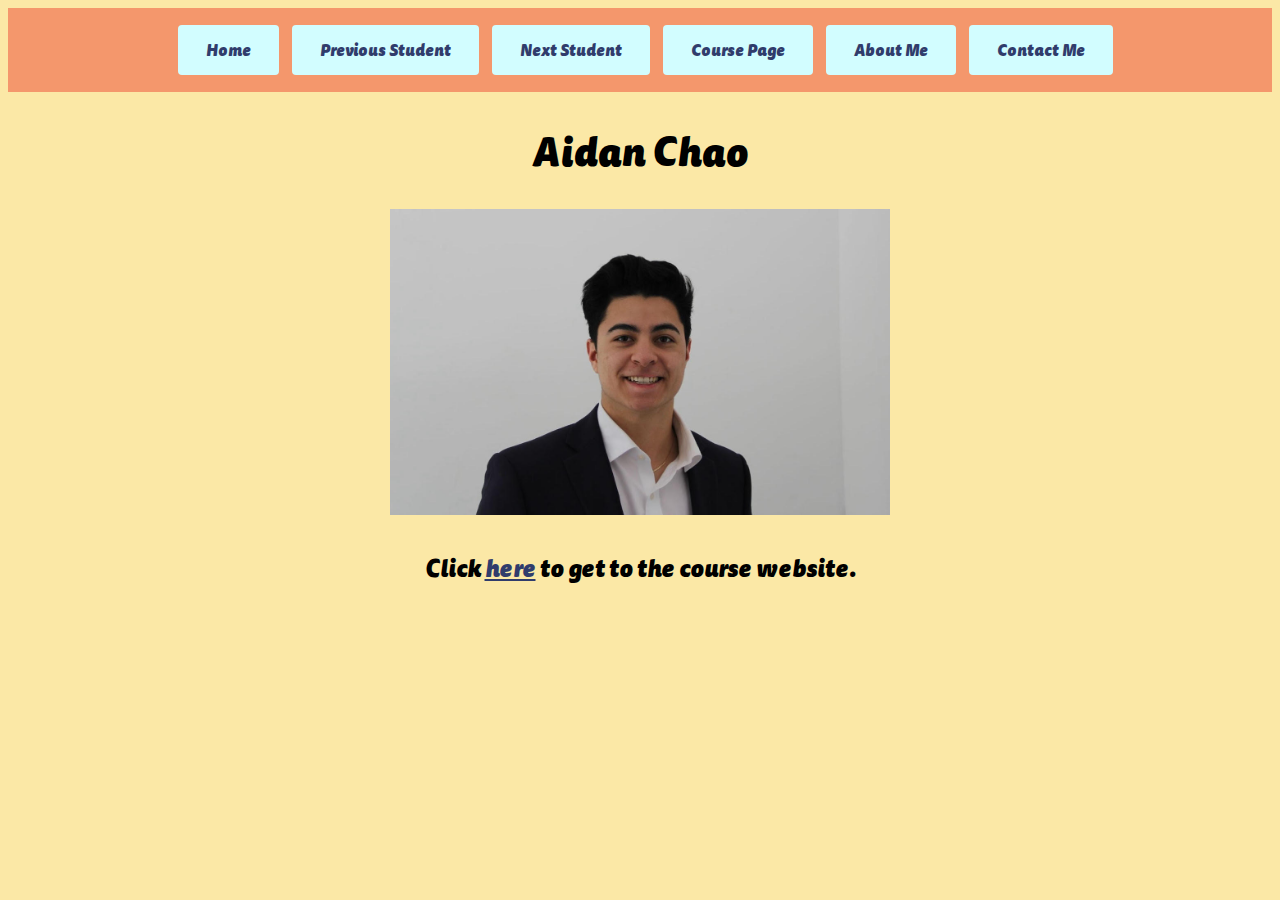
==== index.html @ a0830715 "Basic html for contact me form added" ====
<!DOCTYPE html>
<html lang="en">

<head>
    <link rel="stylesheet" href="styles.css">
    <meta charset="UTF-8">
    <title>
        Aidan Chao
    </title>
</head>

<body>
    <nav>
        <div class="topnav">
            <a href="index.html" class="button">Home</a>
            <a href="https://gizmo-udel.github.io/" class="button">Previous Student</a>
            <a href="https://desdaile.github.io/" class="button">Next Student</a>
            <a href="https://mattm401.github.io/" class="button">Course Page</a>
            <a href="aboutMe.html" class="button">About Me</a>
            <a href="contactMe.html" class="button">Contact Me</a>
        </div>
    </nav>
    <div id="Title">
        <h1>
            <!--
            Aidan Chao
            CISC474-010
            Personal Web Page 1
            achao@udel.edu
        -->
            Aidan Chao
        </h1>
    </div>
    <h2>
        <!--Image of myself-->
        <img src="/img/aidan.jpg" alt="A headshot of Aidan" width="500">
    </h2>
    <!--Link to the course website-->
    <p style="font-size:150%;">
        Click <a href="https://mattm401.github.io/">here</a> to get to the course website.
    </p>

</body>

</html>
---- styles.css ----
html {
    text-align: center;
    font-family: tisa;
}

body {
    background-color: #FBE8A6;
}

h1 {
    font-size: 250%;
}

ul {
    text-align: center;
    list-style: inside;
    font-size: 140%;
}

nav {
    background: #F4976C;
    padding: 17px;
}

a {
    color: #303C6C
}

input[type=text]{
    width: 100%;
    padding: 12px 20px;
    margin: 8px 0;
    display: inline-block;
    border: 1px solid #ccc;
    border-radius: 4px;
    box-sizing: border-box;
}

.button {
    background-color: #D2FDFF;
    border-radius: 4px;
    border: none;
    padding: 12px 28px;
    display: inline-block;
    text-decoration: none;
    margin-left: 10px;
}

.button:hover {
    background-color: #B4DFE5
}

#About-me-and-fun-facts {
    font-size: 175%;
}

#Web-development-interests {
    font-size: 175%;
}

#interest-lists {
    font-size: 140%;
}

#student-buttons {
    top: 10;
}

@font-face {
    font-family: tisa;
    src: url("fonts/TisaSansPro-Black.ttf") format("truetype");
}
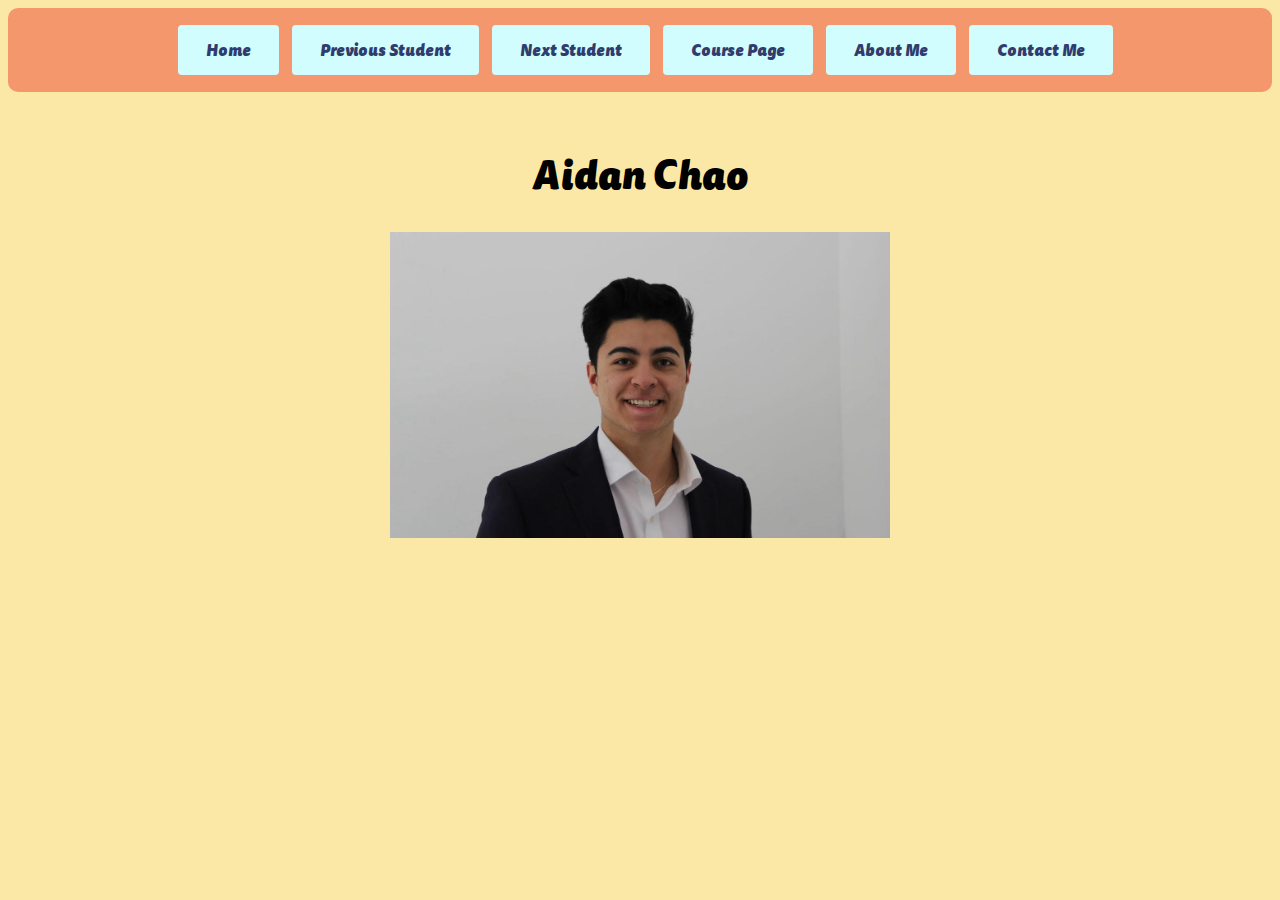
==== commit 07e55305: "Finished Contact Me page" ====
--- a/index.html
+++ b/index.html
@@ -35,10 +35,6 @@
         <!--Image of myself-->
         <img src="/img/aidan.jpg" alt="A headshot of Aidan" width="500">
     </h2>
-    <!--Link to the course website-->
-    <p style="font-size:150%;">
-        Click <a href="https://mattm401.github.io/">here</a> to get to the course website.
-    </p>
 
 </body>
 
--- a/styles.css
+++ b/styles.css
@@ -20,6 +20,8 @@
 nav {
     background: #F4976C;
     padding: 17px;
+    margin-bottom: 50px;
+    border-radius: 10px;
 }
 
 a {
@@ -27,7 +29,7 @@
 }
 
 input[type=text]{
-    width: 100%;
+    width: 50%;
     padding: 12px 20px;
     margin: 8px 0;
     display: inline-block;
@@ -35,6 +37,16 @@
     border-radius: 4px;
     box-sizing: border-box;
 }
+
+input[type=submit] {
+    width: 25%;
+    padding: 14px 20px;
+    margin: 8px 0;
+    border: none;
+    border-radius: 4px;
+    cursor: pointer;
+    font-family: tisa;
+  }  
 
 .button {
     background-color: #D2FDFF;
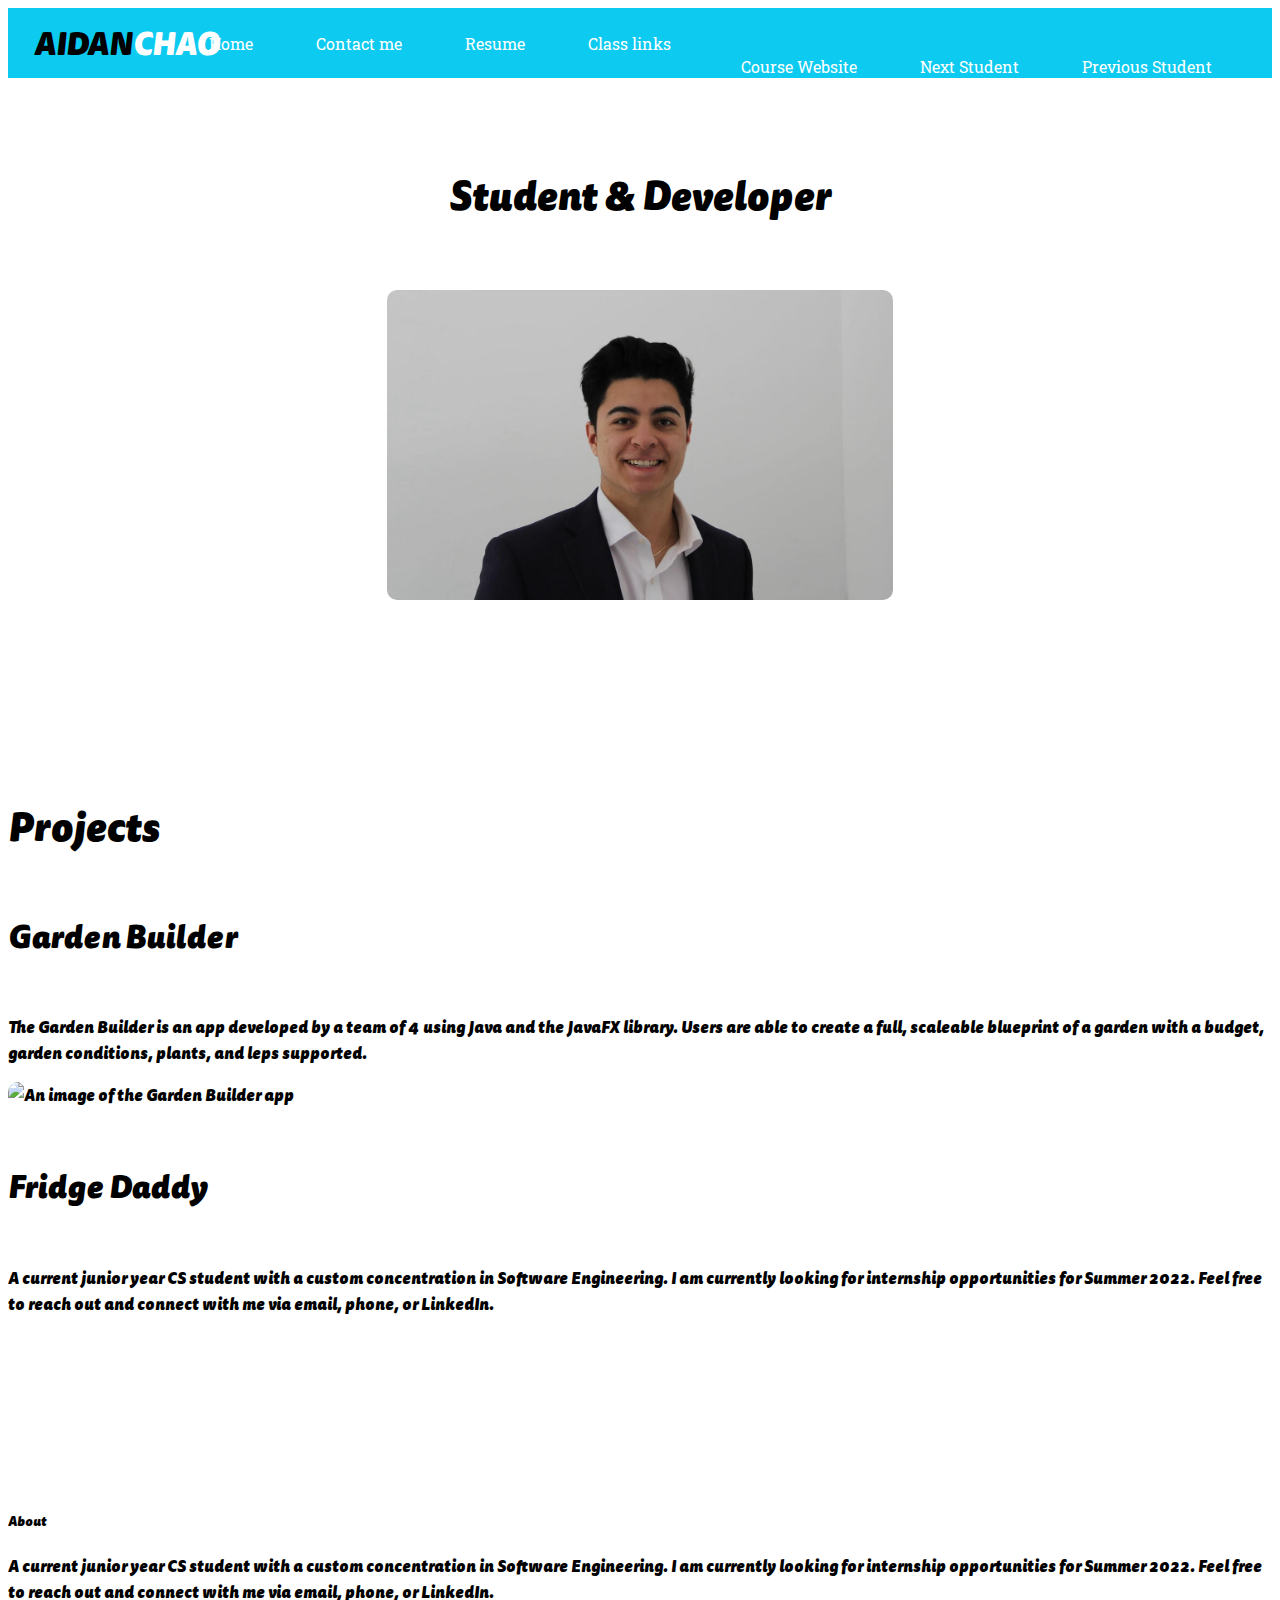
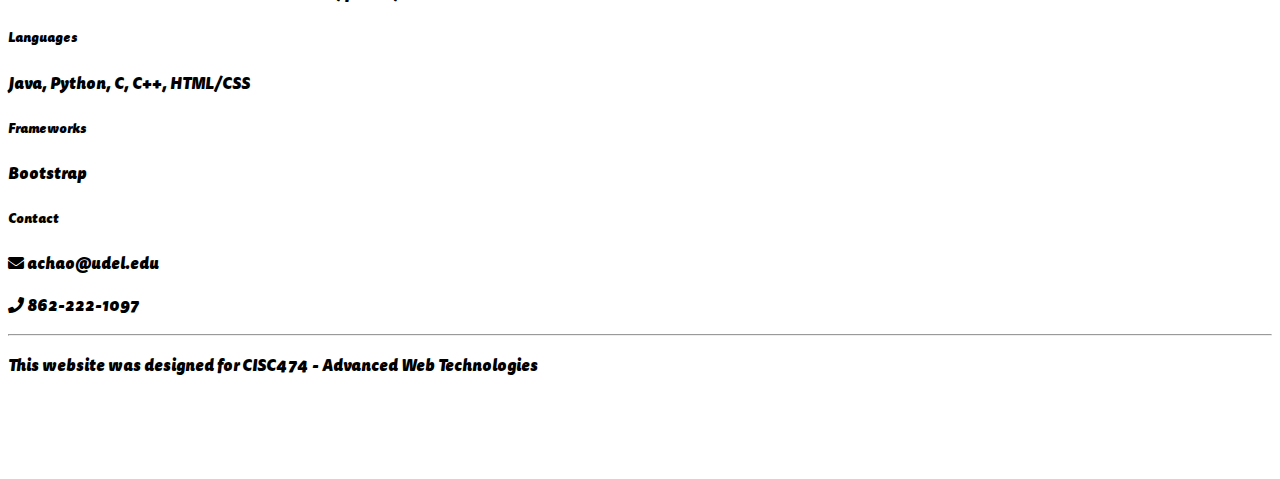
==== commit 4499110c: "Website progress" ====
--- a/index.html
+++ b/index.html
@@ -2,39 +2,144 @@
 <html lang="en">
 
 <head>
+    <link href="https://cdn.jsdelivr.net/npm/bootstrap@5.0.2/dist/css/bootstrap.min.css" rel="stylesheet"
+        integrity="sha384-EVSTQN3/azprG1Anm3QDgpJLIm9Nao0Yz1ztcQTwFspd3yD65VohhpuuCOmLASjC" crossorigin="anonymous">
     <link rel="stylesheet" href="styles.css">
+    <link rel="stylesheet" href="https://cdnjs.cloudflare.com/ajax/libs/font-awesome/5.15.1/css/all.min.css" />
     <meta charset="UTF-8">
     <title>
         Aidan Chao
     </title>
+    <header id="customheader">
+        <h1>AIDAN<span>CHAO</span></h1>
+        <nav>
+            <ul>
+                <li><a href="index.html">Home</a></li>
+                <li><a href="contactMe.html">Contact me</a></li>
+                <li><a href="aboutMe.html">Resume</a></li>
+                <li class="dropdown">
+                    <a class="dropdown-toggle" href="#" id="navbarDropdown" role="button" data-bs-toggle="dropdown"
+                        aria-expanded="false">Class links</a>
+                    <ul class="dropdown-menu" aria-labelledby="navbarDropdown">
+                        <li class="nav-item"><a class="nav-link" aria-current="page" href="#">Course Website</a></li>
+                        <li class="nav-item"><a class="nav-link" aria-current="page" href="#">Next Student</a></li>
+                        <li class="nav-item"><a class="nav-link" aria-current="page" href="#">Previous Student</a></li>
+                    </ul>
+                </li>
+            </ul>
+        </nav>
+    </header>
 </head>
 
 <body>
-    <nav>
-        <div class="topnav">
-            <a href="index.html" class="button">Home</a>
-            <a href="https://gizmo-udel.github.io/" class="button">Previous Student</a>
-            <a href="https://desdaile.github.io/" class="button">Next Student</a>
-            <a href="https://mattm401.github.io/" class="button">Course Page</a>
-            <a href="aboutMe.html" class="button">About Me</a>
-            <a href="contactMe.html" class="button">Contact Me</a>
+
+    <div class="bg-white">
+        <br> <br>
+    </div>
+
+    <div class="my-title text-center">
+        <div class="col">
+            <h2>Student & Developer</h2>
         </div>
-    </nav>
-    <div id="Title">
-        <h1>
-            <!--
-            Aidan Chao
-            CISC474-010
-            Personal Web Page 1
-            achao@udel.edu
-        -->
-            Aidan Chao
-        </h1>
     </div>
-    <h2>
-        <!--Image of myself-->
-        <img src="/img/aidan.jpg" alt="A headshot of Aidan" width="500">
-    </h2>
+
+    <div class="bg-white">
+        <br>
+    </div>
+
+    <div class="profile-pic-container">
+        <img src="/img/aidan.jpg" class="profile-pic" alt="A headshot of Aidan">
+    </div>
+
+    <div class="bg-white">
+        <br> <br> <br> <br> <br> <br>
+    </div>
+
+    <div>
+        <h2 class="text-center">Projects</h2>
+    </div>
+
+    <div class="bg-white text-black pt-5 pb-4">
+        <div class="container text-center text-md-left">
+            <div class="row text-center text-md-left">
+                <div class="col-md-3 col-lg-3 col-x1-3 mx-auto mt-3">
+                    <h5 class="text-uppercase mb-4 font-weight-bold text-info" id="project-header">Garden Builder</h5>
+                    <p>The Garden Builder is an app developed by a team of 4 using Java and the JavaFX library. Users are able to create a full, scaleable blueprint of a garden with a budget, garden conditions, plants, and leps supported.
+                    </p>   
+                    <div class="project-pic-container">
+                        <img src="/img/garden.png" class="project-pic" alt="An image of the Garden Builder app">
+                    </div>
+                </div>
+                <div class="col-md-3 col-lg-3 col-x1-3 mx-auto mt-3">
+                    <h5 class="text-uppercase mb-4 font-weight-bold text-info" id="project-header">Fridge Daddy</h5>
+                    <p>A current junior year CS student with a custom concentration in Software Engineering. I am
+                        currently looking for internship opportunities for Summer 2022. Feel free to reach out and
+                        connect with me via
+                        email, phone, or LinkedIn.</p>
+                </div>
+            </div>
+        </div>
+    </div>
+
+
+    <div class="bg-white text-dark pt-5 pb-4">
+        <br> <br> <br> <br> <br> <br>
+    </div>
+
+    <footer class="bg-dark text-white pt-5 pb-4">
+        <div class="container text-center text-md-left">
+            <div class="row text-center text-md-left">
+                <div class="col-md-3 col-lg-3 col-x1-3 mx-auto mt-3">
+                    <h5 class="text-uppercase mb-4 font-weight-bold text-info" id="footer-name">About</h5>
+                    <p>A current junior year CS student with a custom concentration in Software Engineering. I am
+                        currently looking for internship opportunities for Summer 2022. Feel free to reach out and
+                        connect with me via
+                        email, phone, or LinkedIn.</p>
+                </div>
+
+                <div class="col-md-2 col-lg-2 col-xl-2 mx-auto mt-3">
+                    <h5 class="text-uppercase mb-4 font-weight-bold text-info" id="footer-name">Languages</h5>
+                    <p>Java, Python, C, C++, HTML/CSS</p>
+                    <h5 class="text-uppercase mb-4 font-weight-bold text-info" id="footer-name">Frameworks</h5>
+                    <p>Bootstrap</p>
+                </div>
+
+                <div class="col-md-4 col-lg-3 col-xl-3 mx-auto mt-3">
+                    <h5 class="text-uppercase mb-4 font-weight-bold text-info" id="footer-name">Contact</h5>
+                    <p><i class="fas fa-envelope mr-3"></i> achao@udel.edu</p>
+                    <p><i class="fas fa-phone mr-3"></i> 862-222-1097</p>
+                </div>
+            </div>
+
+            <hr class="mb-4">
+            <div class="row align-items-center">
+                <div class="col-md-7 col-lg-8">
+                    <p>This website was designed for CISC474 - Advanced Web Technologies</p>
+                </div>
+                <div class="col-md-5 col-lg-4">
+                    <div class="text-center text-md-right">
+                        <ul class="list-unstyled list-inline">
+                            <li class="list-inline-item">
+                                <a href="https://www.linkedin.com/in/aidan-chao-68a70b1b5/" target="_blank"
+                                    class="btn-floating btn-sm text-white" style="font-size: 23px;"><i
+                                        class="fab fa-linkedin"></i></a>
+                            </li>
+                            <li class="list-inline-item">
+                                <a href="https://github.com/aidanchao" class="btn-floating btn-sm text-white"
+                                    target="_blank" style="font-size: 23px;"><i class="fab fa-github"></i></a>
+                            </li>
+                            <li class="list-inline-item">
+                                <a href="https://twitter.com/home" target="_blank"
+                                    class="btn-floating btn-sm text-white" style="font-size: 23px;"><i
+                                        class="fab fa-twitter"></i></a>
+                            </li>
+                        </ul>
+                    </div>
+                </div>
+            </div>
+        </div>
+
+    </footer>
 
 </body>
 
--- a/styles.css
+++ b/styles.css
@@ -1,32 +1,109 @@
+@import url('https://fonts.googleapis.com/css2?family=Titillium+Web:wght@700&display=swap');
+@import url('https://fonts.googleapis.com/css2?family=Roboto+Slab:wght@500&display=swap');
+
+
 html {
-    text-align: center;
     font-family: tisa;
 }
 
-body {
-    background-color: #FBE8A6;
+#customheader {
+    width: 100%;
+    height: 70px;
+    background-color: #0dcaf0;
+}
+
+#footer-name {
+    font-family: tisa;
+}
+
+#project-header {
+    font-family: tisa;
+    font-size: 200%;
+}
+
+.fname {
+    text-align:center;
+}
+
+.profile-pic-container {
+    display: flex;
+    justify-content: center;
+    align-items: center; 
+    width: 100%;
+}
+
+.project-pic-container {
+    display: flex;
+    justify-content: center;
+    align-items: center; 
+    width: 100%;
+}
+
+.my-title {
+    flex: 1;
+    display: flex;
+    justify-content: center;
+    align-items: center;
+    width: 100%;
+}
+
+.profile-pic {
+    border-radius: 10px;
+    width: 40%;
+    margin: 5px;
+}
+
+.project-pic {
+    border-radius: 10px;
+    width: 200%;
 }
 
 h1 {
+    position: absolute;
+    float: left;
+    margin-left: 2%;
+    margin-top: 10px;
+    font-family: tisa;
+}
+
+h2 {
+    font-family: tisa;
     font-size: 250%;
 }
 
-ul {
-    text-align: center;
-    list-style: inside;
-    font-size: 140%;
+li {
+    display: inline-block;;
+    padding: 15px 30px;
 }
 
-nav {
-    background: #F4976C;
-    padding: 17px;
-    margin-bottom: 50px;
-    border-radius: 10px;
+ul {
+    width: auto;
+    float: right;
+    margin-top: 8px;
 }
 
 a {
-    color: #303C6C
+    text-align: center;
+    text-decoration: none;
+    color: white;
+    font-family: "Roboto Slab", serif;
 }
+
+a:hover {
+    color: #000000;
+    transition: 0.5s;
+}
+
+span {
+    color: #ffffff;
+}
+
+
+/* ul li:hover > ul {
+    display: block;
+    list-style: none;
+} */
+    
 
 input[type=text]{
     width: 50%;
@@ -81,4 +158,5 @@
 @font-face {
     font-family: tisa;
     src: url("fonts/TisaSansPro-Black.ttf") format("truetype");
-}+}
+  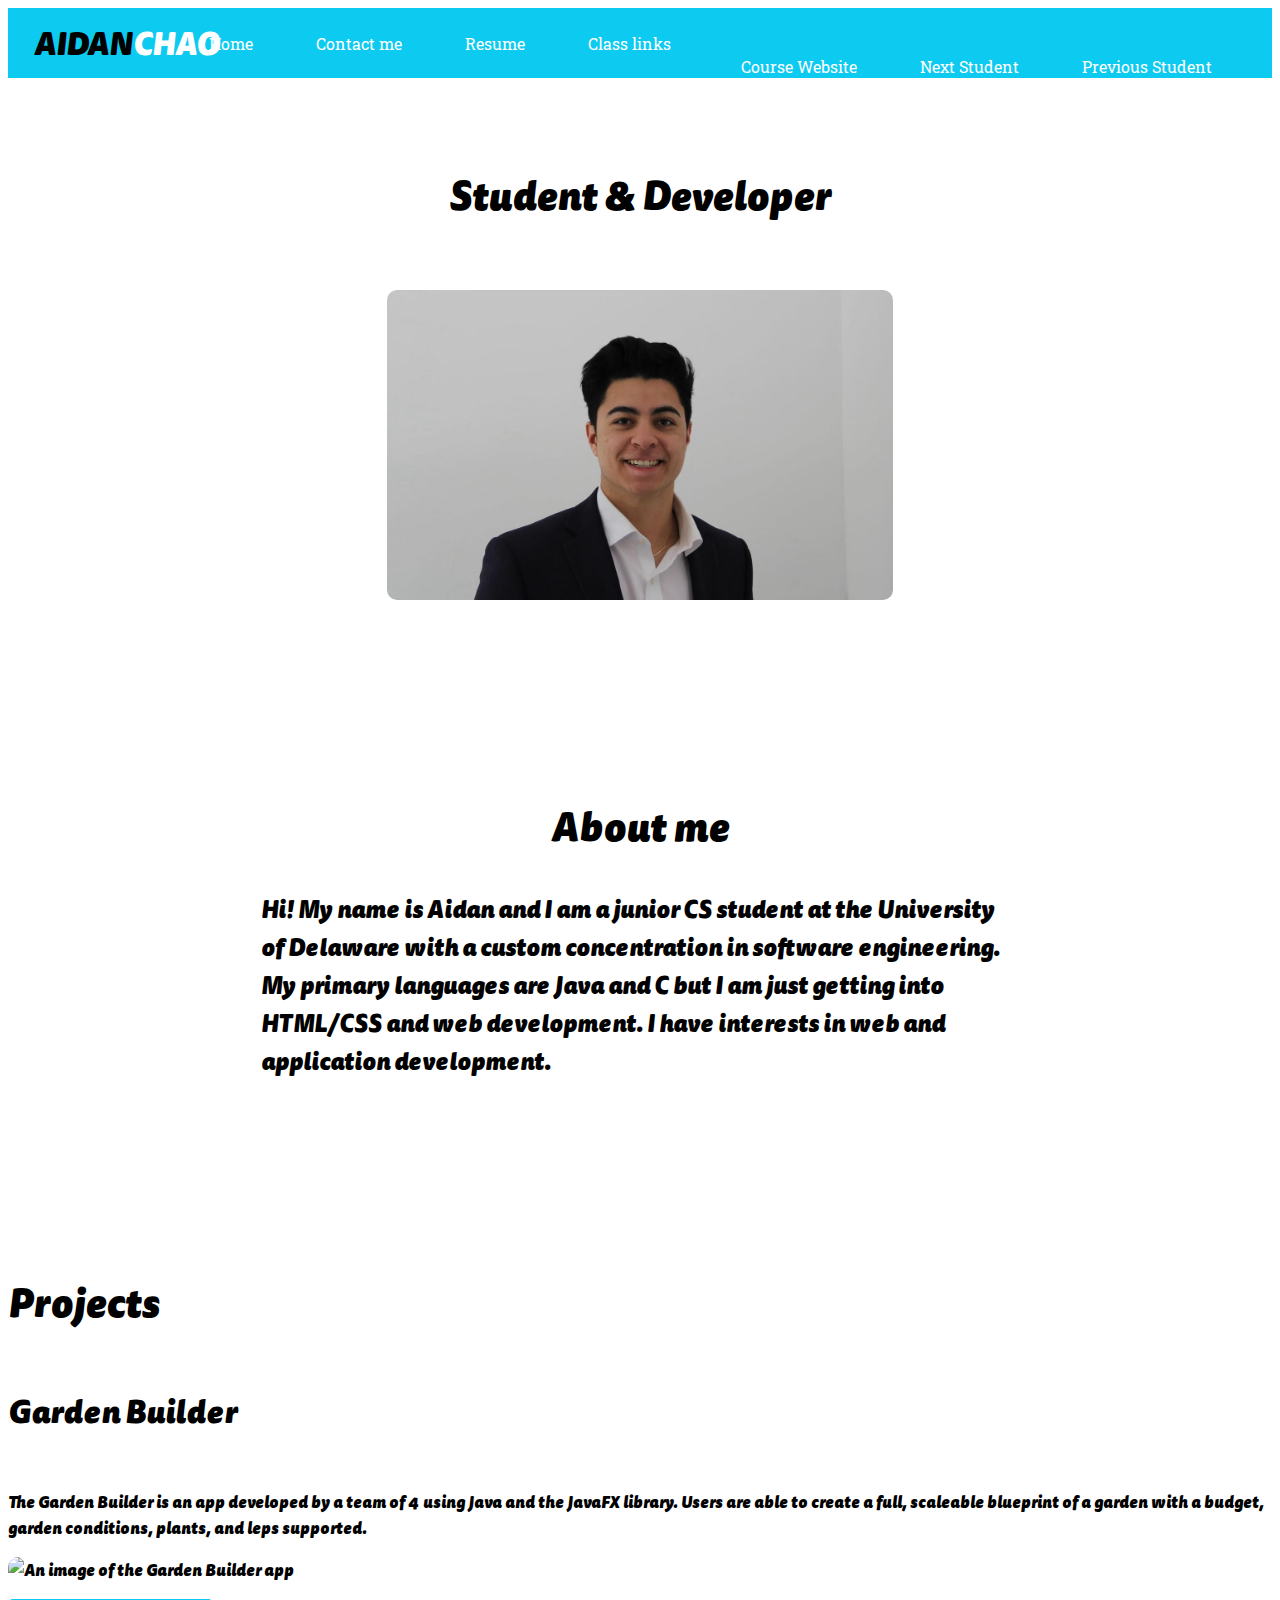
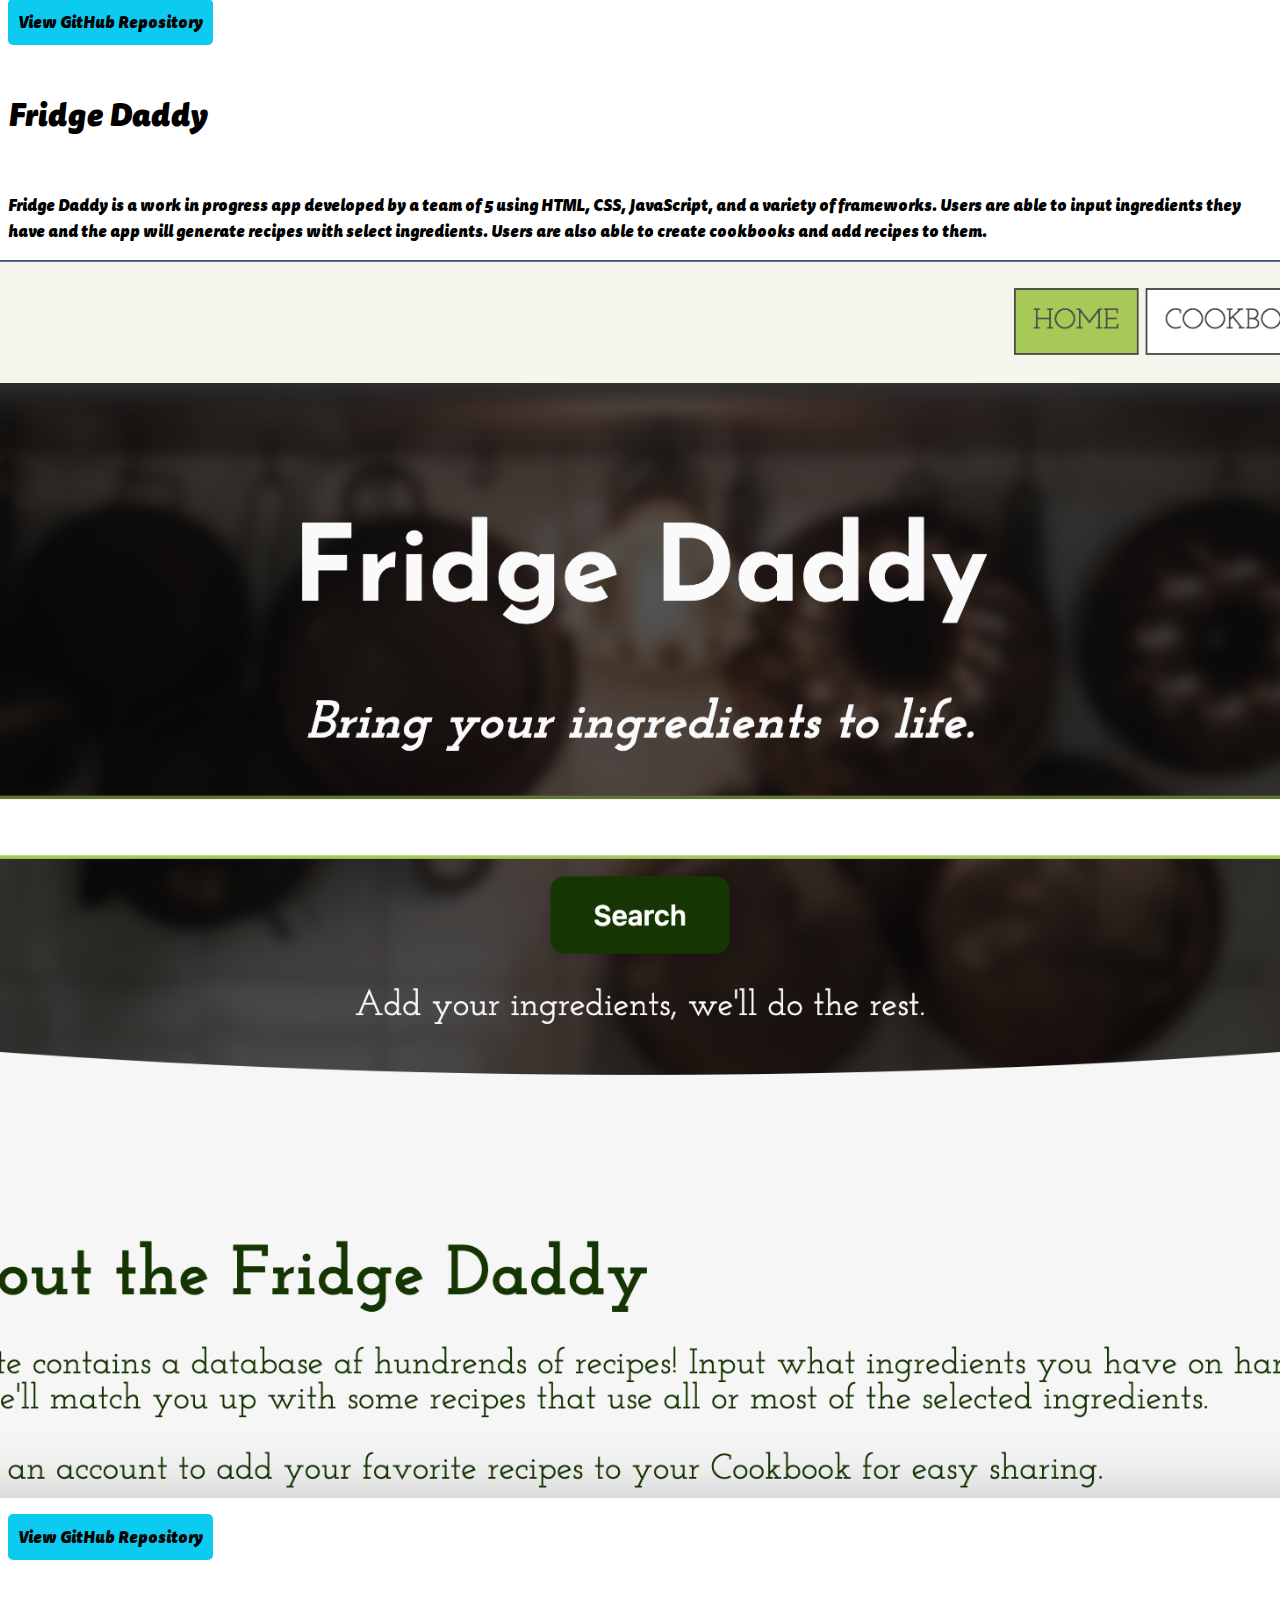
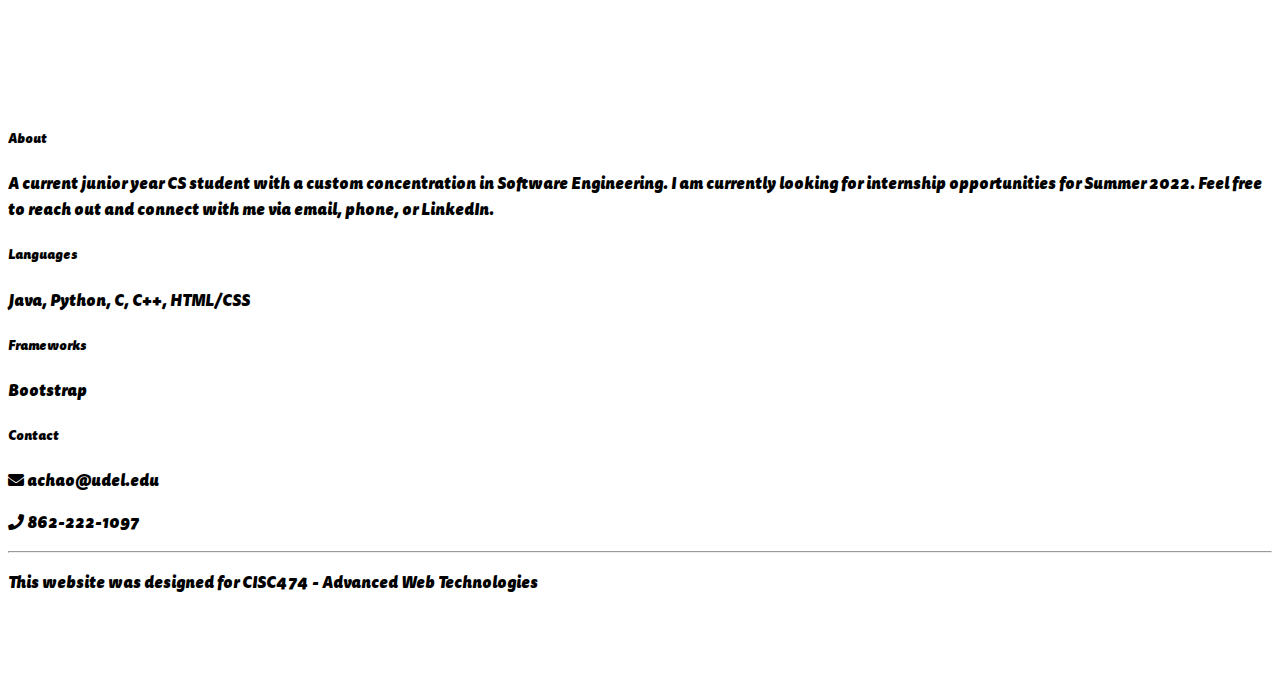
==== commit 1f049ab3: "progress" ====
--- a/index.html
+++ b/index.html
@@ -16,7 +16,7 @@
             <ul>
                 <li><a href="index.html">Home</a></li>
                 <li><a href="contactMe.html">Contact me</a></li>
-                <li><a href="aboutMe.html">Resume</a></li>
+                <li><a href="/files/Aidan Chao Resume.pdf">Resume</a></li>
                 <li class="dropdown">
                     <a class="dropdown-toggle" href="#" id="navbarDropdown" role="button" data-bs-toggle="dropdown"
                         aria-expanded="false">Class links</a>
@@ -55,6 +55,20 @@
         <br> <br> <br> <br> <br> <br>
     </div>
 
+    <div class="my-title text-center">
+        <div class="col">
+            <h2>About me</h2>
+        </div>
+    </div>
+
+    <div class="row text-center ml-50 pt-3">
+        <p class="aboutme-text">Hi! My name is Aidan and I am a junior CS student at the University of Delaware with a custom concentration in software engineering. My primary languages are Java and C but I am just getting into HTML/CSS and web development. I have interests in web and application development.</p>
+    </div>
+
+    <div class="bg-white">
+        <br> <br> <br> <br> <br> <br>
+    </div>
+
     <div>
         <h2 class="text-center">Projects</h2>
     </div>
@@ -69,13 +83,17 @@
                     <div class="project-pic-container">
                         <img src="/img/garden.png" class="project-pic" alt="An image of the Garden Builder app">
                     </div>
+                    <br>
+                    <a class="view-code-button" href="https://github.com/CISC275-S2021/project-team-10-2" target="_blank" role="button">View GitHub Repository</a>
                 </div>
                 <div class="col-md-3 col-lg-3 col-x1-3 mx-auto mt-3">
                     <h5 class="text-uppercase mb-4 font-weight-bold text-info" id="project-header">Fridge Daddy</h5>
-                    <p>A current junior year CS student with a custom concentration in Software Engineering. I am
-                        currently looking for internship opportunities for Summer 2022. Feel free to reach out and
-                        connect with me via
-                        email, phone, or LinkedIn.</p>
+                    <p>Fridge Daddy is a work in progress app developed by a team of 5 using HTML, CSS, JavaScript, and a variety of frameworks. Users are able to input ingredients they have and the app will generate recipes with select ingredients. Users are also able to create cookbooks and add recipes to them.</p>
+                    <div class="project-pic-container">
+                        <img src="/img/fridgedaddy.png" class="project-pic" alt="An image of the Fridge Daddy app">
+                    </div>
+                    <br>
+                    <a class="view-code-button" href="https://github.com/MrPinkPigg/CISC474-FridgeDaddy" target="_blank" role="button">View GitHub Repository</a>
                 </div>
             </div>
         </div>
--- a/styles.css
+++ b/styles.css
@@ -21,6 +21,11 @@
     font-size: 200%;
 }
 
+#contactMe-form {
+    text-align: center;
+    align-items: center;
+}
+
 .fname {
     text-align:center;
 }
@@ -30,6 +35,7 @@
     justify-content: center;
     align-items: center; 
     width: 100%;
+    max-width: 100%;
 }
 
 .project-pic-container {
@@ -56,6 +62,8 @@
 .project-pic {
     border-radius: 10px;
     width: 200%;
+    max-width: 200%;
+    height: auto;
 }
 
 h1 {
@@ -89,6 +97,19 @@
     font-family: "Roboto Slab", serif;
 }
 
+.view-code-button {
+    background-color: #0dcaf0;
+    padding: 10px;
+    color: black;
+    border-radius: 5px;
+    font-family: tisa;
+}
+
+.view-code-button:hover {
+    background-color: #20adc9;
+    transition: 0.5s;
+}
+
 a:hover {
     color: #000000;
     transition: 0.5s;
@@ -96,6 +117,12 @@
 
 span {
     color: #ffffff;
+}
+
+.aboutme-text {
+    font-size: 150%;
+    margin: 0 auto;
+    width: 60%;
 }
 
 
@@ -126,7 +153,7 @@
   }  
 
 .button {
-    background-color: #D2FDFF;
+    background-color: #0dcaf0;
     border-radius: 4px;
     border: none;
     padding: 12px 28px;
@@ -136,7 +163,12 @@
 }
 
 .button:hover {
-    background-color: #B4DFE5
+    background-color: #20adc9;
+}
+
+.form-title {
+    font-family: tisa;
+    font-size: 120;
 }
 
 #About-me-and-fun-facts {
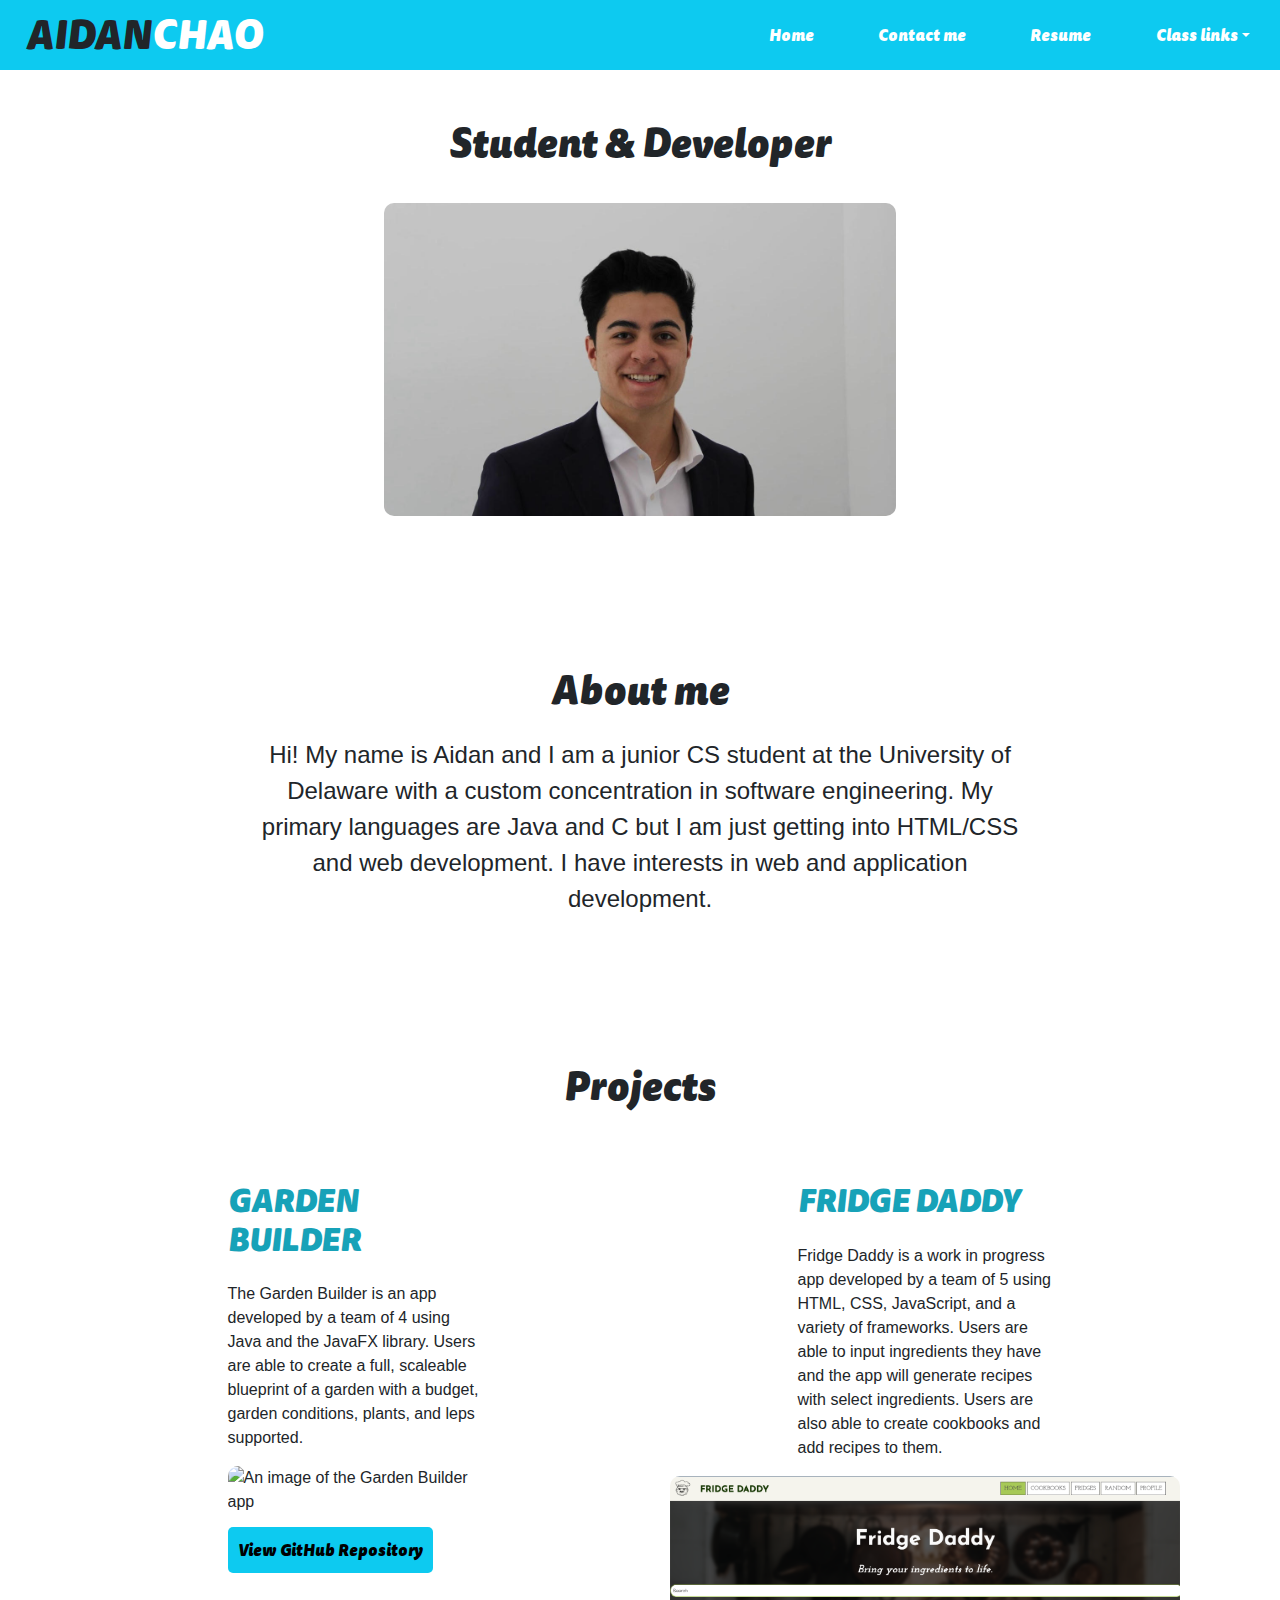
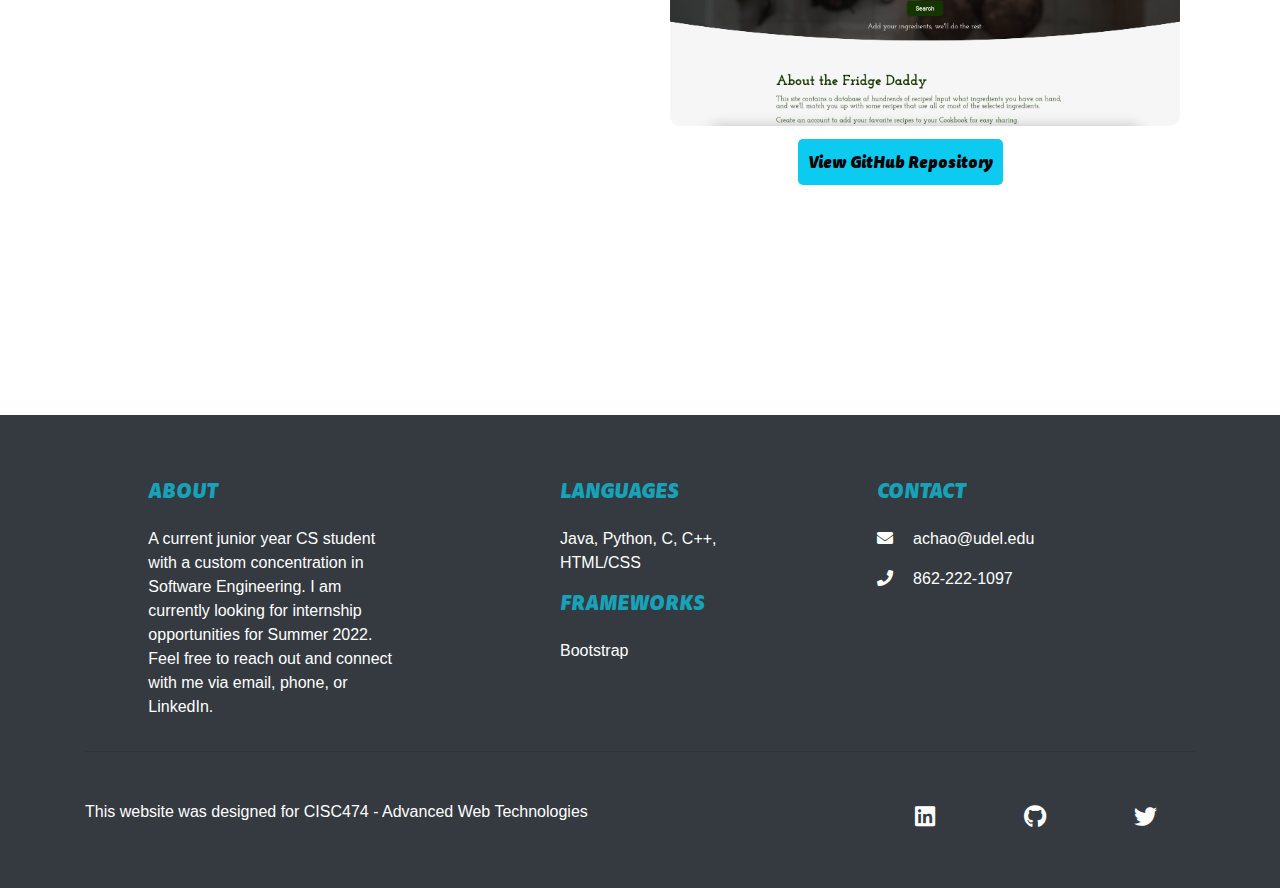
==== commit cc7ffbcf: "added google analytics" ====
--- a/index.html
+++ b/index.html
@@ -2,6 +2,26 @@
 <html lang="en">
 
 <head>
+    <!-- Global site tag (gtag.js) - Google Analytics -->
+    <script async src="https://www.googletagmanager.com/gtag/js?id=G-K8JN49MSPP"></script>
+    <script>
+        window.dataLayer = window.dataLayer || [];
+        function gtag() { dataLayer.push(arguments); }
+        gtag('js', new Date());
+
+        gtag('config', 'G-K8JN49MSPP');
+    </script>
+    <script src="https://code.jquery.com/jquery-3.3.1.slim.min.js"
+        integrity="sha384-q8i/X+965DzO0rT7abK41JStQIAqVgRVzpbzo5smXKp4YfRvH+8abtTE1Pi6jizo"
+        crossorigin="anonymous"></script>
+    <script src="https://cdnjs.cloudflare.com/ajax/libs/popper.js/1.14.7/umd/popper.min.js"
+        integrity="sha384-UO2eT0CpHqdSJQ6hJty5KVphtPhzWj9WO1clHTMGa3JDZwrnQq4sF86dIHNDz0W1"
+        crossorigin="anonymous"></script>
+    <link rel="stylesheet" href="https://stackpath.bootstrapcdn.com/bootstrap/4.3.1/css/bootstrap.min.css"
+        integrity="sha384-ggOyR0iXCbMQv3Xipma34MD+dH/1fQ784/j6cY/iJTQUOhcWr7x9JvoRxT2MZw1T" crossorigin="anonymous">
+    <script src="https://stackpath.bootstrapcdn.com/bootstrap/4.3.1/js/bootstrap.min.js"
+        integrity="sha384-JjSmVgyd0p3pXB1rRibZUAYoIIy6OrQ6VrjIEaFf/nJGzIxFDsf4x0xIM+B07jRM"
+        crossorigin="anonymous"></script>
     <link href="https://cdn.jsdelivr.net/npm/bootstrap@5.0.2/dist/css/bootstrap.min.css" rel="stylesheet"
         integrity="sha384-EVSTQN3/azprG1Anm3QDgpJLIm9Nao0Yz1ztcQTwFspd3yD65VohhpuuCOmLASjC" crossorigin="anonymous">
     <link rel="stylesheet" href="styles.css">
@@ -14,12 +34,12 @@
         <h1>AIDAN<span>CHAO</span></h1>
         <nav>
             <ul>
-                <li><a href="index.html">Home</a></li>
-                <li><a href="contactMe.html">Contact me</a></li>
-                <li><a href="/files/Aidan Chao Resume.pdf">Resume</a></li>
+                <li><a href="index.html" class="navbar-button">Home</a></li>
+                <li><a href="contactMe.html" class="navbar-button">Contact me</a></li>
+                <li><a href="/files/Aidan Chao Resume.pdf" class="navbar-button">Resume</a></li>
                 <li class="dropdown">
-                    <a class="dropdown-toggle" href="#" id="navbarDropdown" role="button" data-bs-toggle="dropdown"
-                        aria-expanded="false">Class links</a>
+                    <a class="dropdown-toggle navbar-button" href="#" id="navbarDropdown" role="button"
+                        data-bs-toggle="dropdown" aria-expanded="false">Class links</a>
                     <ul class="dropdown-menu" aria-labelledby="navbarDropdown">
                         <li class="nav-item"><a class="nav-link" aria-current="page" href="#">Course Website</a></li>
                         <li class="nav-item"><a class="nav-link" aria-current="page" href="#">Next Student</a></li>
@@ -33,6 +53,19 @@
 
 <body>
 
+    <!-- <div class="dropdown show">
+        <a class="btn btn-secondary dropdown-toggle" href="#" role="button" id="dropdownMenuLink" data-toggle="dropdown"
+            aria-haspopup="true" aria-expanded="false">
+            Dropdown link
+        </a>
+
+        <div class="dropdown-menu" aria-labelledby="dropdownMenuLink">
+            <a class="dropdown-item" href="#">Action</a>
+            <a class="dropdown-item" href="#">Another action</a>
+            <a class="dropdown-item" href="#">Something else here</a>
+        </div>
+    </div> -->
+
     <div class="bg-white">
         <br> <br>
     </div>
@@ -62,7 +95,9 @@
     </div>
 
     <div class="row text-center ml-50 pt-3">
-        <p class="aboutme-text">Hi! My name is Aidan and I am a junior CS student at the University of Delaware with a custom concentration in software engineering. My primary languages are Java and C but I am just getting into HTML/CSS and web development. I have interests in web and application development.</p>
+        <p class="aboutme-text">Hi! My name is Aidan and I am a junior CS student at the University of Delaware with a
+            custom concentration in software engineering. My primary languages are Java and C but I am just getting into
+            HTML/CSS and web development. I have interests in web and application development.</p>
     </div>
 
     <div class="bg-white">
@@ -78,22 +113,29 @@
             <div class="row text-center text-md-left">
                 <div class="col-md-3 col-lg-3 col-x1-3 mx-auto mt-3">
                     <h5 class="text-uppercase mb-4 font-weight-bold text-info" id="project-header">Garden Builder</h5>
-                    <p>The Garden Builder is an app developed by a team of 4 using Java and the JavaFX library. Users are able to create a full, scaleable blueprint of a garden with a budget, garden conditions, plants, and leps supported.
-                    </p>   
+                    <p>The Garden Builder is an app developed by a team of 4 using Java and the JavaFX library. Users
+                        are able to create a full, scaleable blueprint of a garden with a budget, garden conditions,
+                        plants, and leps supported.
+                    </p>
                     <div class="project-pic-container">
                         <img src="/img/garden.png" class="project-pic" alt="An image of the Garden Builder app">
                     </div>
                     <br>
-                    <a class="view-code-button" href="https://github.com/CISC275-S2021/project-team-10-2" target="_blank" role="button">View GitHub Repository</a>
+                    <a class="view-code-button" href="https://github.com/CISC275-S2021/project-team-10-2"
+                        target="_blank" role="button">View GitHub Repository</a>
                 </div>
                 <div class="col-md-3 col-lg-3 col-x1-3 mx-auto mt-3">
                     <h5 class="text-uppercase mb-4 font-weight-bold text-info" id="project-header">Fridge Daddy</h5>
-                    <p>Fridge Daddy is a work in progress app developed by a team of 5 using HTML, CSS, JavaScript, and a variety of frameworks. Users are able to input ingredients they have and the app will generate recipes with select ingredients. Users are also able to create cookbooks and add recipes to them.</p>
+                    <p>Fridge Daddy is a work in progress app developed by a team of 5 using HTML, CSS, JavaScript, and
+                        a variety of frameworks. Users are able to input ingredients they have and the app will generate
+                        recipes with select ingredients. Users are also able to create cookbooks and add recipes to
+                        them.</p>
                     <div class="project-pic-container">
                         <img src="/img/fridgedaddy.png" class="project-pic" alt="An image of the Fridge Daddy app">
                     </div>
                     <br>
-                    <a class="view-code-button" href="https://github.com/MrPinkPigg/CISC474-FridgeDaddy" target="_blank" role="button">View GitHub Repository</a>
+                    <a class="view-code-button" href="https://github.com/MrPinkPigg/CISC474-FridgeDaddy" target="_blank"
+                        role="button">View GitHub Repository</a>
                 </div>
             </div>
         </div>
--- a/styles.css
+++ b/styles.css
@@ -105,9 +105,14 @@
     font-family: tisa;
 }
 
+.navbar-button {
+    font-family: tisa;
+}
+
 .view-code-button:hover {
     background-color: #20adc9;
     transition: 0.5s;
+    text-decoration: none;
 }
 
 a:hover {
@@ -168,6 +173,7 @@
 
 .form-title {
     font-family: tisa;
+    color: black;
     font-size: 120;
 }
 
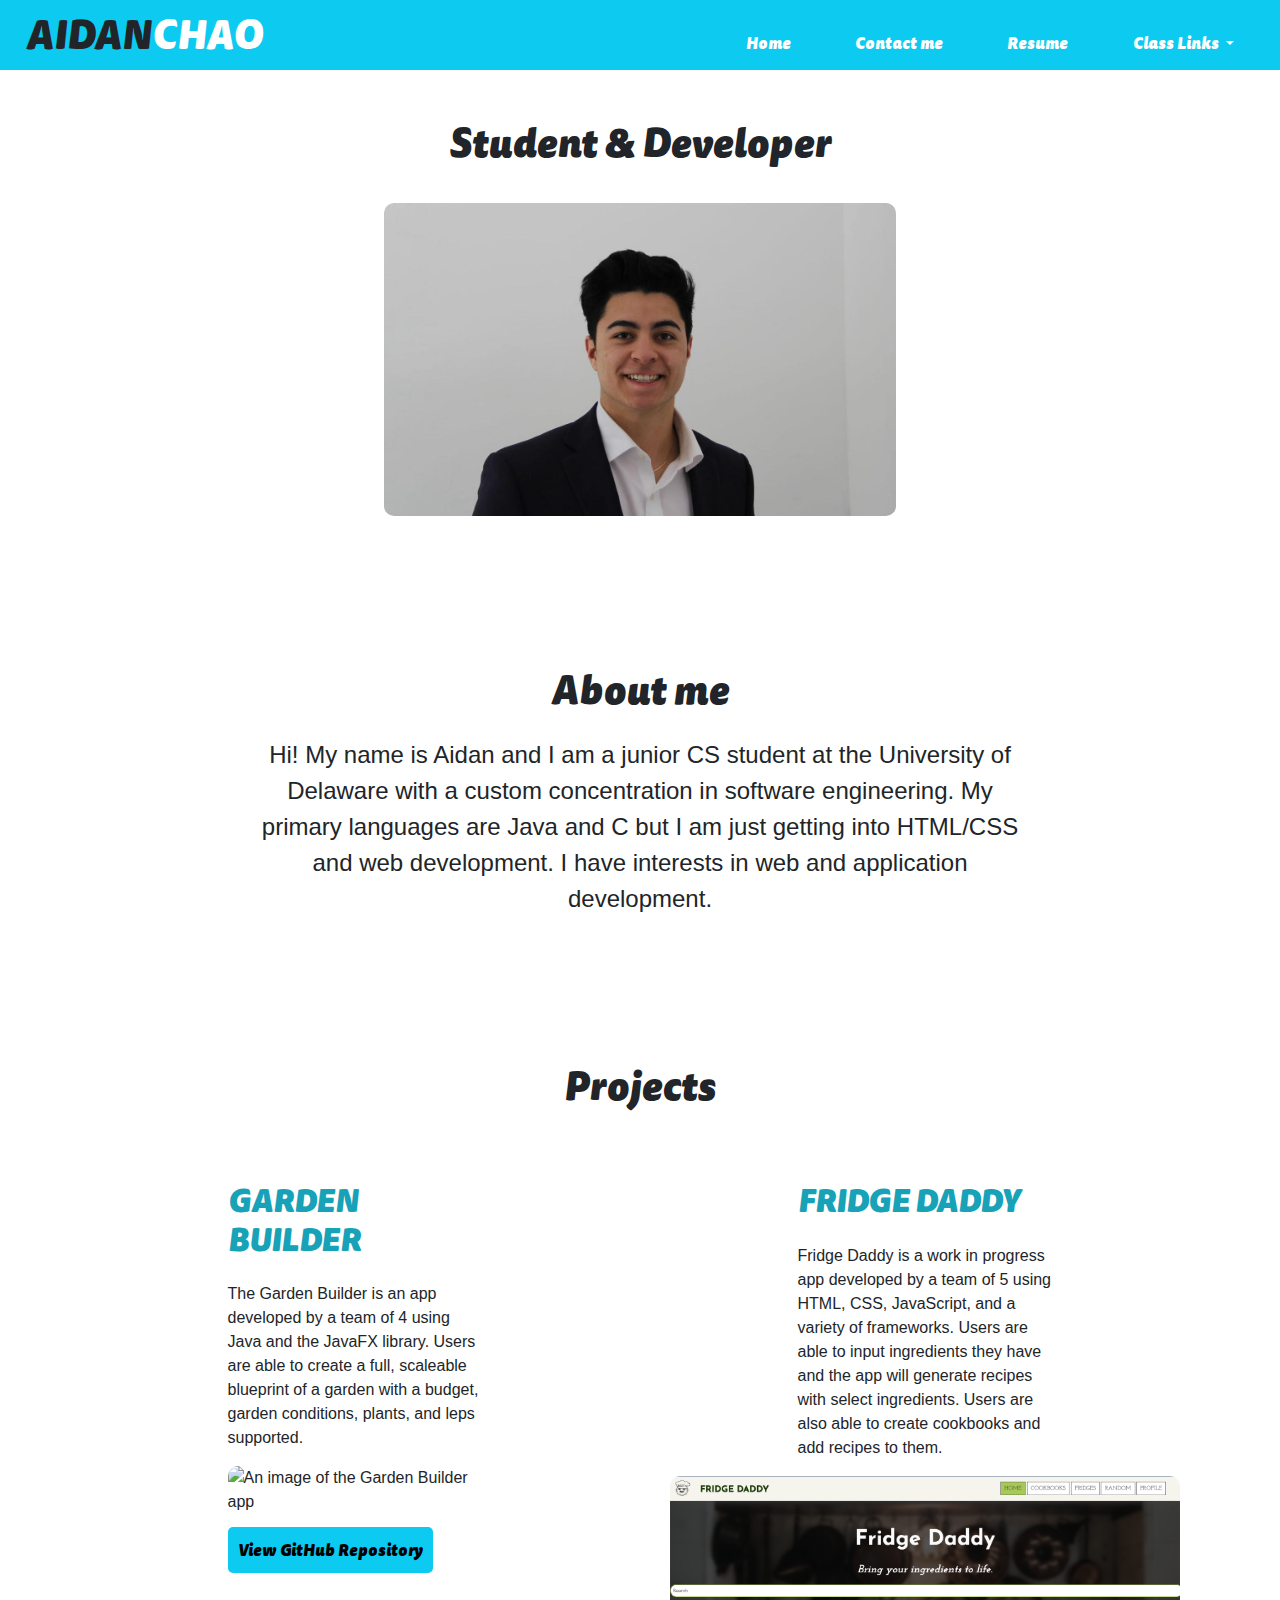
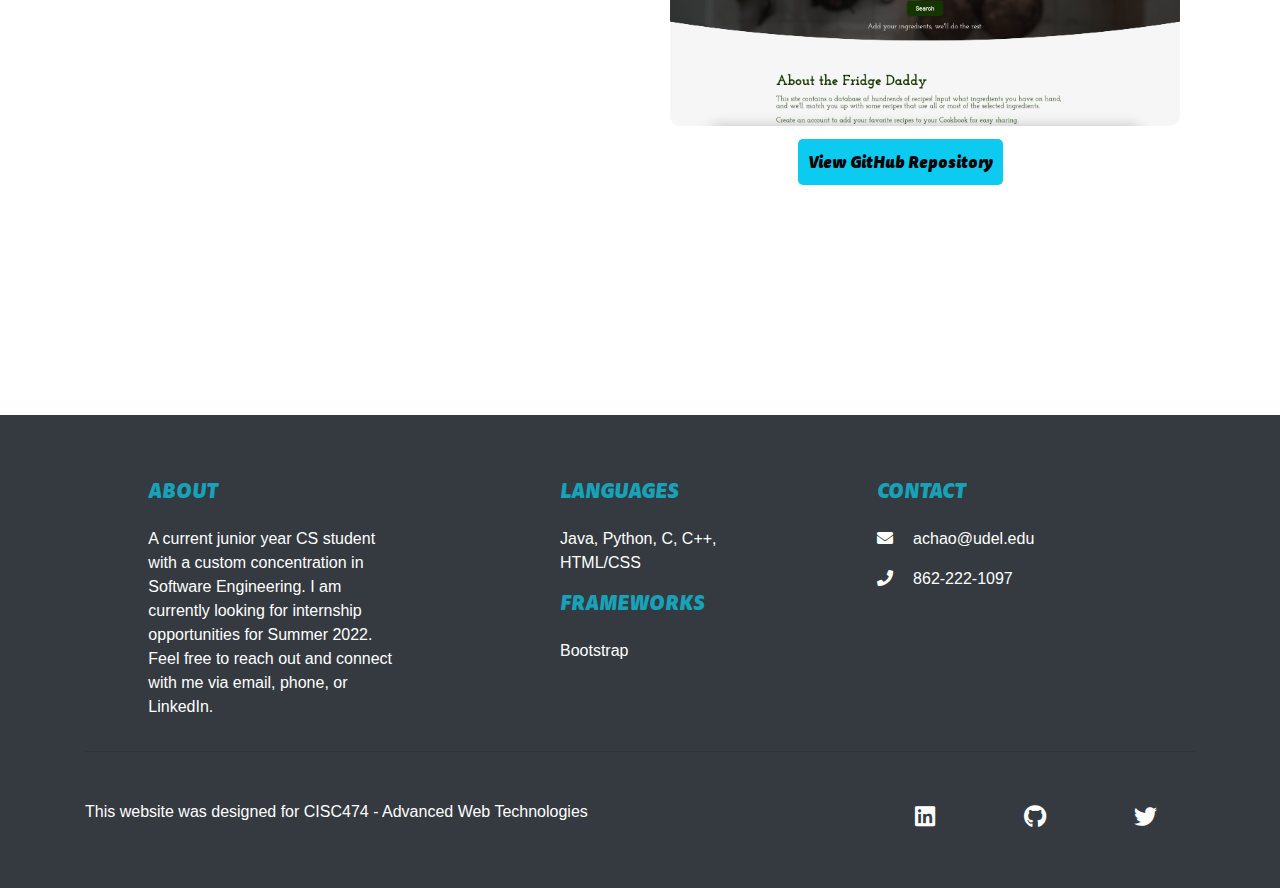
==== commit c9e65be4: "fixed validation issues" ====
--- a/index.html
+++ b/index.html
@@ -30,41 +30,30 @@
     <title>
         Aidan Chao
     </title>
-    <header id="customheader">
-        <h1>AIDAN<span>CHAO</span></h1>
-        <nav>
-            <ul>
-                <li><a href="index.html" class="navbar-button">Home</a></li>
-                <li><a href="contactMe.html" class="navbar-button">Contact me</a></li>
-                <li><a href="/files/Aidan Chao Resume.pdf" class="navbar-button">Resume</a></li>
-                <li class="dropdown">
-                    <a class="dropdown-toggle navbar-button" href="#" id="navbarDropdown" role="button"
-                        data-bs-toggle="dropdown" aria-expanded="false">Class links</a>
-                    <ul class="dropdown-menu" aria-labelledby="navbarDropdown">
-                        <li class="nav-item"><a class="nav-link" aria-current="page" href="#">Course Website</a></li>
-                        <li class="nav-item"><a class="nav-link" aria-current="page" href="#">Next Student</a></li>
-                        <li class="nav-item"><a class="nav-link" aria-current="page" href="#">Previous Student</a></li>
-                    </ul>
-                </li>
-            </ul>
-        </nav>
-    </header>
 </head>
 
 <body>
 
-    <!-- <div class="dropdown show">
-        <a class="btn btn-secondary dropdown-toggle" href="#" role="button" id="dropdownMenuLink" data-toggle="dropdown"
-            aria-haspopup="true" aria-expanded="false">
-            Dropdown link
-        </a>
-
-        <div class="dropdown-menu" aria-labelledby="dropdownMenuLink">
-            <a class="dropdown-item" href="#">Action</a>
-            <a class="dropdown-item" href="#">Another action</a>
-            <a class="dropdown-item" href="#">Something else here</a>
-        </div>
-    </div> -->
+    <div id="customheader">
+        <h1>AIDAN<span>CHAO</span></h1>
+        <nav class="navbar justify-content-end">
+            <ul>
+                <li><a href="index.html" class="navbar-button">Home</a></li>
+                <li><a href="contactMe.html" class="navbar-button">Contact me</a></li>
+                <li><a href="/files/Aidan-Chao-Resume.pdf" class="navbar-button">Resume</a></li>
+                <li class="dropdown show">
+                        <a class="dropdown-toggle navbar-button" href="#" role="button" id="dropdownMenuLink" data-toggle="dropdown" aria-haspopup="true" aria-expanded="false">
+                          Class Links
+                        </a>
+                        <div class="dropdown-menu" aria-labelledby="dropdownMenuLink">
+                          <a class="dropdown-item" href="https://gizmo-udel.github.io">Previous Student</a>
+                          <a class="dropdown-item" href="https://desdaile.github.io">Next Student</a>
+                          <a class="dropdown-item" href="https://www.eecis.udel.edu/~mlm/teaching/Advanced-Web-Technologies/">Course Website</a>
+                        </div>
+                </li>
+            </ul>
+        </nav>
+    </div>
 
     <div class="bg-white">
         <br> <br>
@@ -112,7 +101,7 @@
         <div class="container text-center text-md-left">
             <div class="row text-center text-md-left">
                 <div class="col-md-3 col-lg-3 col-x1-3 mx-auto mt-3">
-                    <h5 class="text-uppercase mb-4 font-weight-bold text-info" id="project-header">Garden Builder</h5>
+                    <h5 class="text-uppercase mb-4 font-weight-bold text-info" id="project-header1">Garden Builder</h5>
                     <p>The Garden Builder is an app developed by a team of 4 using Java and the JavaFX library. Users
                         are able to create a full, scaleable blueprint of a garden with a budget, garden conditions,
                         plants, and leps supported.
@@ -125,7 +114,7 @@
                         target="_blank" role="button">View GitHub Repository</a>
                 </div>
                 <div class="col-md-3 col-lg-3 col-x1-3 mx-auto mt-3">
-                    <h5 class="text-uppercase mb-4 font-weight-bold text-info" id="project-header">Fridge Daddy</h5>
+                    <h5 class="text-uppercase mb-4 font-weight-bold text-info" id="project-header2">Fridge Daddy</h5>
                     <p>Fridge Daddy is a work in progress app developed by a team of 5 using HTML, CSS, JavaScript, and
                         a variety of frameworks. Users are able to input ingredients they have and the app will generate
                         recipes with select ingredients. Users are also able to create cookbooks and add recipes to
@@ -150,7 +139,7 @@
         <div class="container text-center text-md-left">
             <div class="row text-center text-md-left">
                 <div class="col-md-3 col-lg-3 col-x1-3 mx-auto mt-3">
-                    <h5 class="text-uppercase mb-4 font-weight-bold text-info" id="footer-name">About</h5>
+                    <h5 class="text-uppercase mb-4 font-weight-bold text-info" id="footer-name-about">About</h5>
                     <p>A current junior year CS student with a custom concentration in Software Engineering. I am
                         currently looking for internship opportunities for Summer 2022. Feel free to reach out and
                         connect with me via
@@ -158,14 +147,14 @@
                 </div>
 
                 <div class="col-md-2 col-lg-2 col-xl-2 mx-auto mt-3">
-                    <h5 class="text-uppercase mb-4 font-weight-bold text-info" id="footer-name">Languages</h5>
+                    <h5 class="text-uppercase mb-4 font-weight-bold text-info" id="footer-name-languages">Languages</h5>
                     <p>Java, Python, C, C++, HTML/CSS</p>
-                    <h5 class="text-uppercase mb-4 font-weight-bold text-info" id="footer-name">Frameworks</h5>
+                    <h5 class="text-uppercase mb-4 font-weight-bold text-info" id="footer-name-frameworks">Frameworks</h5>
                     <p>Bootstrap</p>
                 </div>
 
                 <div class="col-md-4 col-lg-3 col-xl-3 mx-auto mt-3">
-                    <h5 class="text-uppercase mb-4 font-weight-bold text-info" id="footer-name">Contact</h5>
+                    <h5 class="text-uppercase mb-4 font-weight-bold text-info" id="footer-name-contact">Contact</h5>
                     <p><i class="fas fa-envelope mr-3"></i> achao@udel.edu</p>
                     <p><i class="fas fa-phone mr-3"></i> 862-222-1097</p>
                 </div>
--- a/styles.css
+++ b/styles.css
@@ -12,11 +12,28 @@
     background-color: #0dcaf0;
 }
 
-#footer-name {
-    font-family: tisa;
-}
-
-#project-header {
+#footer-name-about {
+    font-family: tisa;
+}
+
+#footer-name-languages {
+    font-family: tisa;
+}
+
+#footer-name-frameworks {
+    font-family: tisa;
+}
+
+#footer-name-contact {
+    font-family: tisa;
+}
+
+#project-header1 {
+    font-family: tisa;
+    font-size: 200%;
+}
+
+#project-header2 {
     font-family: tisa;
     font-size: 200%;
 }
@@ -107,6 +124,7 @@
 
 .navbar-button {
     font-family: tisa;
+    text-decoration: none;
 }
 
 .view-code-button:hover {
@@ -118,6 +136,7 @@
 a:hover {
     color: #000000;
     transition: 0.5s;
+    text-decoration: none;
 }
 
 span {
@@ -171,6 +190,10 @@
     background-color: #20adc9;
 }
 
+.dropdown-item {
+    font-family: tisa;
+}
+
 .form-title {
     font-family: tisa;
     color: black;
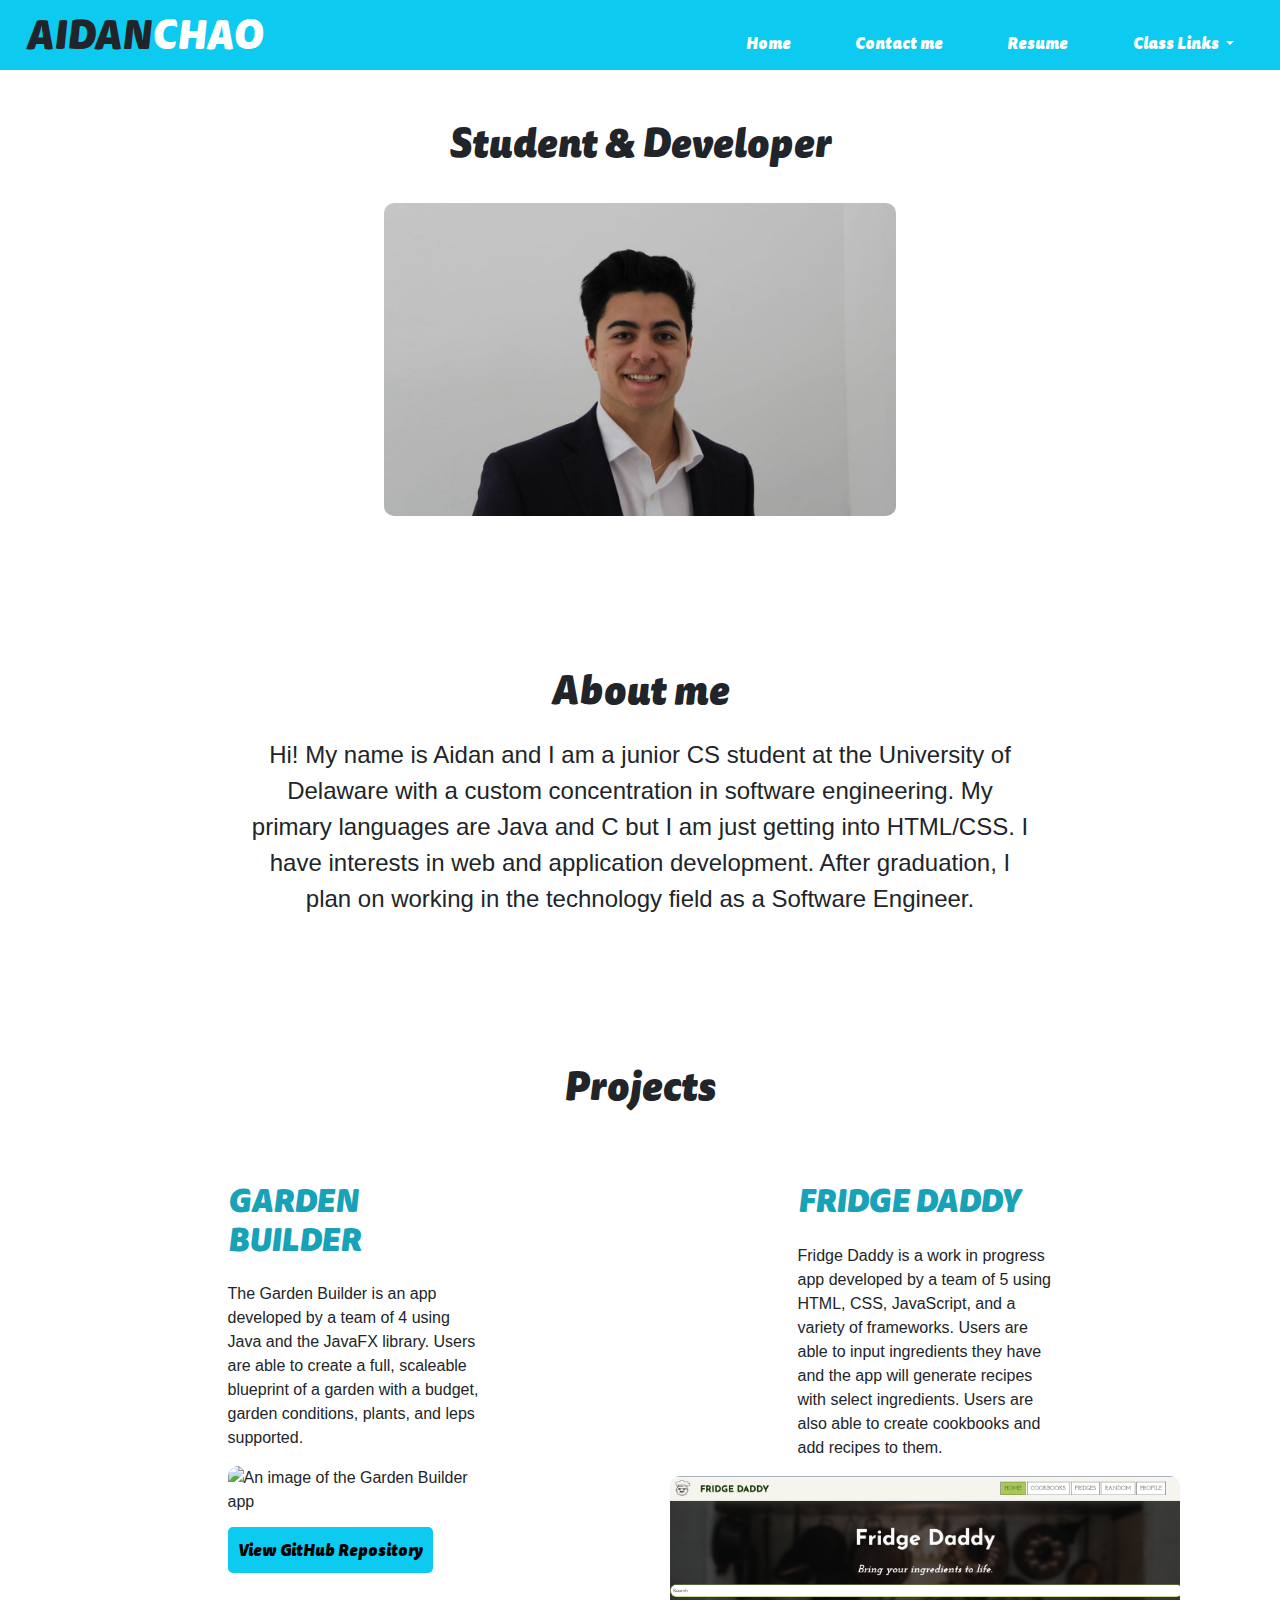
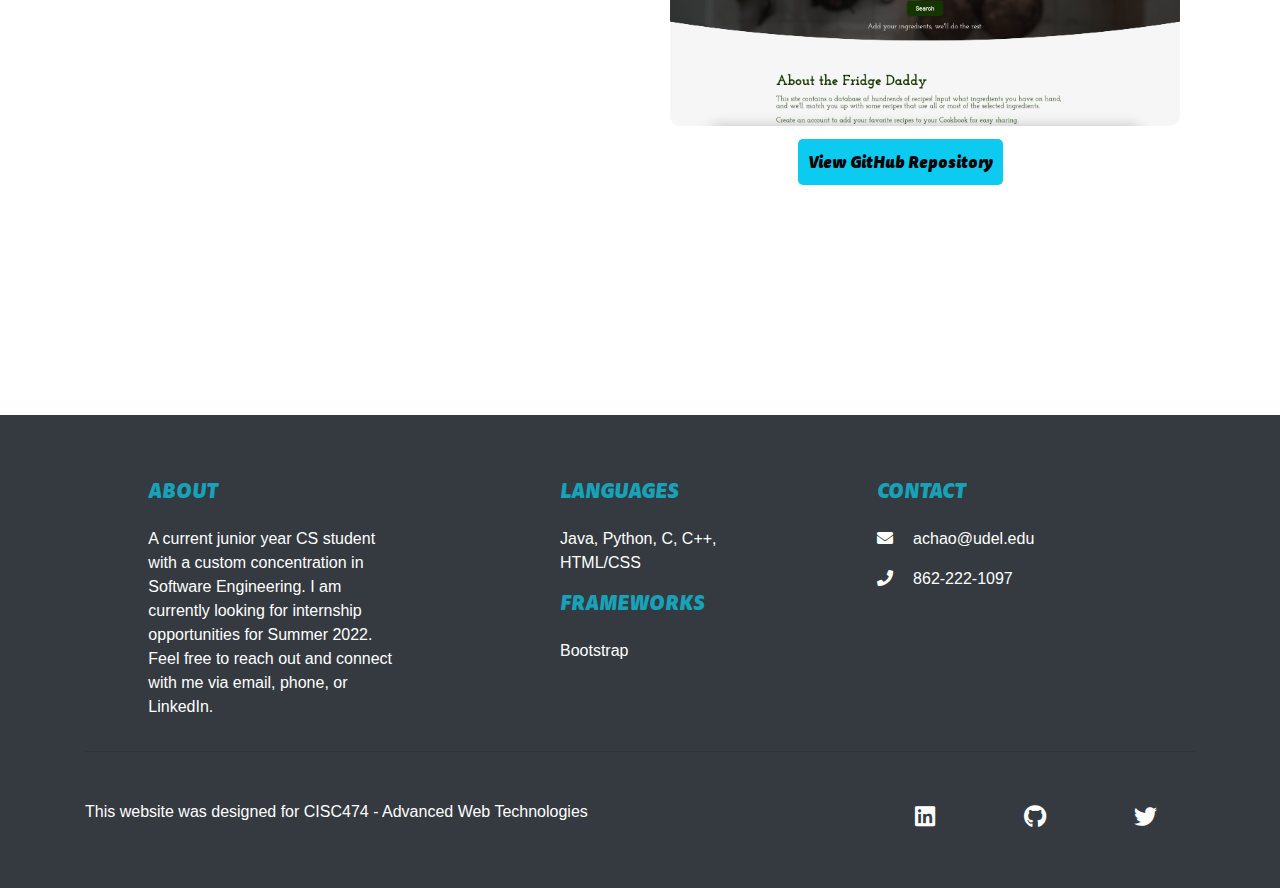
==== commit 7ac2b565: "final submission" ====
--- a/index.html
+++ b/index.html
@@ -24,7 +24,7 @@
         crossorigin="anonymous"></script>
     <link href="https://cdn.jsdelivr.net/npm/bootstrap@5.0.2/dist/css/bootstrap.min.css" rel="stylesheet"
         integrity="sha384-EVSTQN3/azprG1Anm3QDgpJLIm9Nao0Yz1ztcQTwFspd3yD65VohhpuuCOmLASjC" crossorigin="anonymous">
-    <link rel="stylesheet" href="styles.css">
+    <link rel="stylesheet" href="/css/styles.css">
     <link rel="stylesheet" href="https://cdnjs.cloudflare.com/ajax/libs/font-awesome/5.15.1/css/all.min.css" />
     <meta charset="UTF-8">
     <title>
@@ -34,8 +34,9 @@
 
 <body>
 
+    <!-- Header for the website -->
     <div id="customheader">
-        <h1>AIDAN<span>CHAO</span></h1>
+        <h1 class="typewriter">AIDAN<span>CHAO</span></h1>
         <nav class="navbar justify-content-end">
             <ul>
                 <li><a href="index.html" class="navbar-button">Home</a></li>
@@ -55,10 +56,12 @@
         </nav>
     </div>
 
+    <!-- Spacing out sections with white space -->
     <div class="bg-white">
         <br> <br>
     </div>
 
+    <!-- My titles -->
     <div class="my-title text-center">
         <div class="col">
             <h2>Student & Developer</h2>
@@ -69,6 +72,7 @@
         <br>
     </div>
 
+    <!-- Headshot of myself -->
     <div class="profile-pic-container">
         <img src="/img/aidan.jpg" class="profile-pic" alt="A headshot of Aidan">
     </div>
@@ -83,10 +87,11 @@
         </div>
     </div>
 
+    <!-- Brief description about me -->
     <div class="row text-center ml-50 pt-3">
         <p class="aboutme-text">Hi! My name is Aidan and I am a junior CS student at the University of Delaware with a
             custom concentration in software engineering. My primary languages are Java and C but I am just getting into
-            HTML/CSS and web development. I have interests in web and application development.</p>
+            HTML/CSS. I have interests in web and application development. After graduation, I plan on working in the technology field as a Software Engineer.</p>
     </div>
 
     <div class="bg-white">
@@ -97,6 +102,7 @@
         <h2 class="text-center">Projects</h2>
     </div>
 
+    <!-- Projects section -->
     <div class="bg-white text-black pt-5 pb-4">
         <div class="container text-center text-md-left">
             <div class="row text-center text-md-left">
@@ -135,6 +141,7 @@
         <br> <br> <br> <br> <br> <br>
     </div>
 
+    <!-- Footer -->
     <footer class="bg-dark text-white pt-5 pb-4">
         <div class="container text-center text-md-left">
             <div class="row text-center text-md-left">
--- a/css/styles.css
+++ b/css/styles.css
@@ -0,0 +1,223 @@
+@import url('https://fonts.googleapis.com/css2?family=Titillium+Web:wght@700&display=swap');
+@import url('https://fonts.googleapis.com/css2?family=Roboto+Slab:wght@500&display=swap');
+
+
+html {
+    font-family: tisa;
+}
+
+#customheader {
+    width: 100%;
+    height: 70px;
+    background-color: #0dcaf0;
+}
+
+#footer-name-about {
+    font-family: tisa;
+}
+
+#footer-name-languages {
+    font-family: tisa;
+}
+
+#footer-name-frameworks {
+    font-family: tisa;
+}
+
+#footer-name-contact {
+    font-family: tisa;
+}
+
+#project-header1 {
+    font-family: tisa;
+    font-size: 200%;
+}
+
+#project-header2 {
+    font-family: tisa;
+    font-size: 200%;
+}
+
+#contactMe-form {
+    text-align: center;
+    align-items: center;
+}
+
+.fname {
+    text-align:center;
+}
+
+.profile-pic-container {
+    display: flex;
+    justify-content: center;
+    align-items: center; 
+    width: 100%;
+    max-width: 100%;
+}
+
+.project-pic-container {
+    display: flex;
+    justify-content: center;
+    align-items: center; 
+    width: 100%;
+}
+
+.my-title {
+    flex: 1;
+    display: flex;
+    justify-content: center;
+    align-items: center;
+    width: 100%;
+}
+
+.profile-pic {
+    border-radius: 10px;
+    width: 40%;
+    margin: 5px;
+}
+
+.project-pic {
+    border-radius: 10px;
+    width: 200%;
+    max-width: 200%;
+    height: auto;
+}
+
+h1 {
+    position: absolute;
+    float: left;
+    margin-left: 2%;
+    margin-top: 10px;
+    font-family: tisa;
+}
+
+h2 {
+    font-family: tisa;
+    font-size: 250%;
+}
+
+li {
+    display: inline-block;;
+    padding: 15px 30px;
+}
+
+ul {
+    width: auto;
+    float: right;
+    margin-top: 8px;
+}
+
+a {
+    text-align: center;
+    text-decoration: none;
+    color: white;
+    font-family: "Roboto Slab", serif;
+}
+
+.view-code-button {
+    background-color: #0dcaf0;
+    padding: 10px;
+    color: black;
+    border-radius: 5px;
+    font-family: tisa;
+}
+
+.navbar-button {
+    font-family: tisa;
+    text-decoration: none;
+}
+
+.view-code-button:hover {
+    background-color: #20adc9;
+    transition: 0.5s;
+    text-decoration: none;
+}
+
+a:hover {
+    color: #000000;
+    transition: 0.5s;
+    text-decoration: none;
+}
+
+span {
+    color: #ffffff;
+}
+
+.aboutme-text {
+    font-size: 150%;
+    margin: 0 auto;
+    width: 60%;
+}
+
+
+/* ul li:hover > ul {
+    display: block;
+    list-style: none;
+} */
+    
+
+input[type=text]{
+    width: 50%;
+    padding: 12px 20px;
+    margin: 8px 0;
+    display: inline-block;
+    border: 1px solid #ccc;
+    border-radius: 4px;
+    box-sizing: border-box;
+}
+
+input[type=submit] {
+    width: 25%;
+    padding: 14px 20px;
+    margin: 8px 0;
+    border: none;
+    border-radius: 4px;
+    cursor: pointer;
+    font-family: tisa;
+  }  
+
+.button {
+    background-color: #0dcaf0;
+    border-radius: 4px;
+    border: none;
+    padding: 12px 28px;
+    display: inline-block;
+    text-decoration: none;
+    margin-left: 10px;
+}
+
+.button:hover {
+    background-color: #20adc9;
+}
+
+.dropdown-item {
+    font-family: tisa;
+}
+
+.form-title {
+    font-family: tisa;
+    color: black;
+    font-size: 120;
+}
+
+#About-me-and-fun-facts {
+    font-size: 175%;
+}
+
+#Web-development-interests {
+    font-size: 175%;
+}
+
+#interest-lists {
+    font-size: 140%;
+}
+
+#student-buttons {
+    top: 10;
+}
+
+@font-face {    
+    font-family: tisa;
+    src: url("/fonts/TisaSansPro-Black.ttf") format("truetype");
+}
+  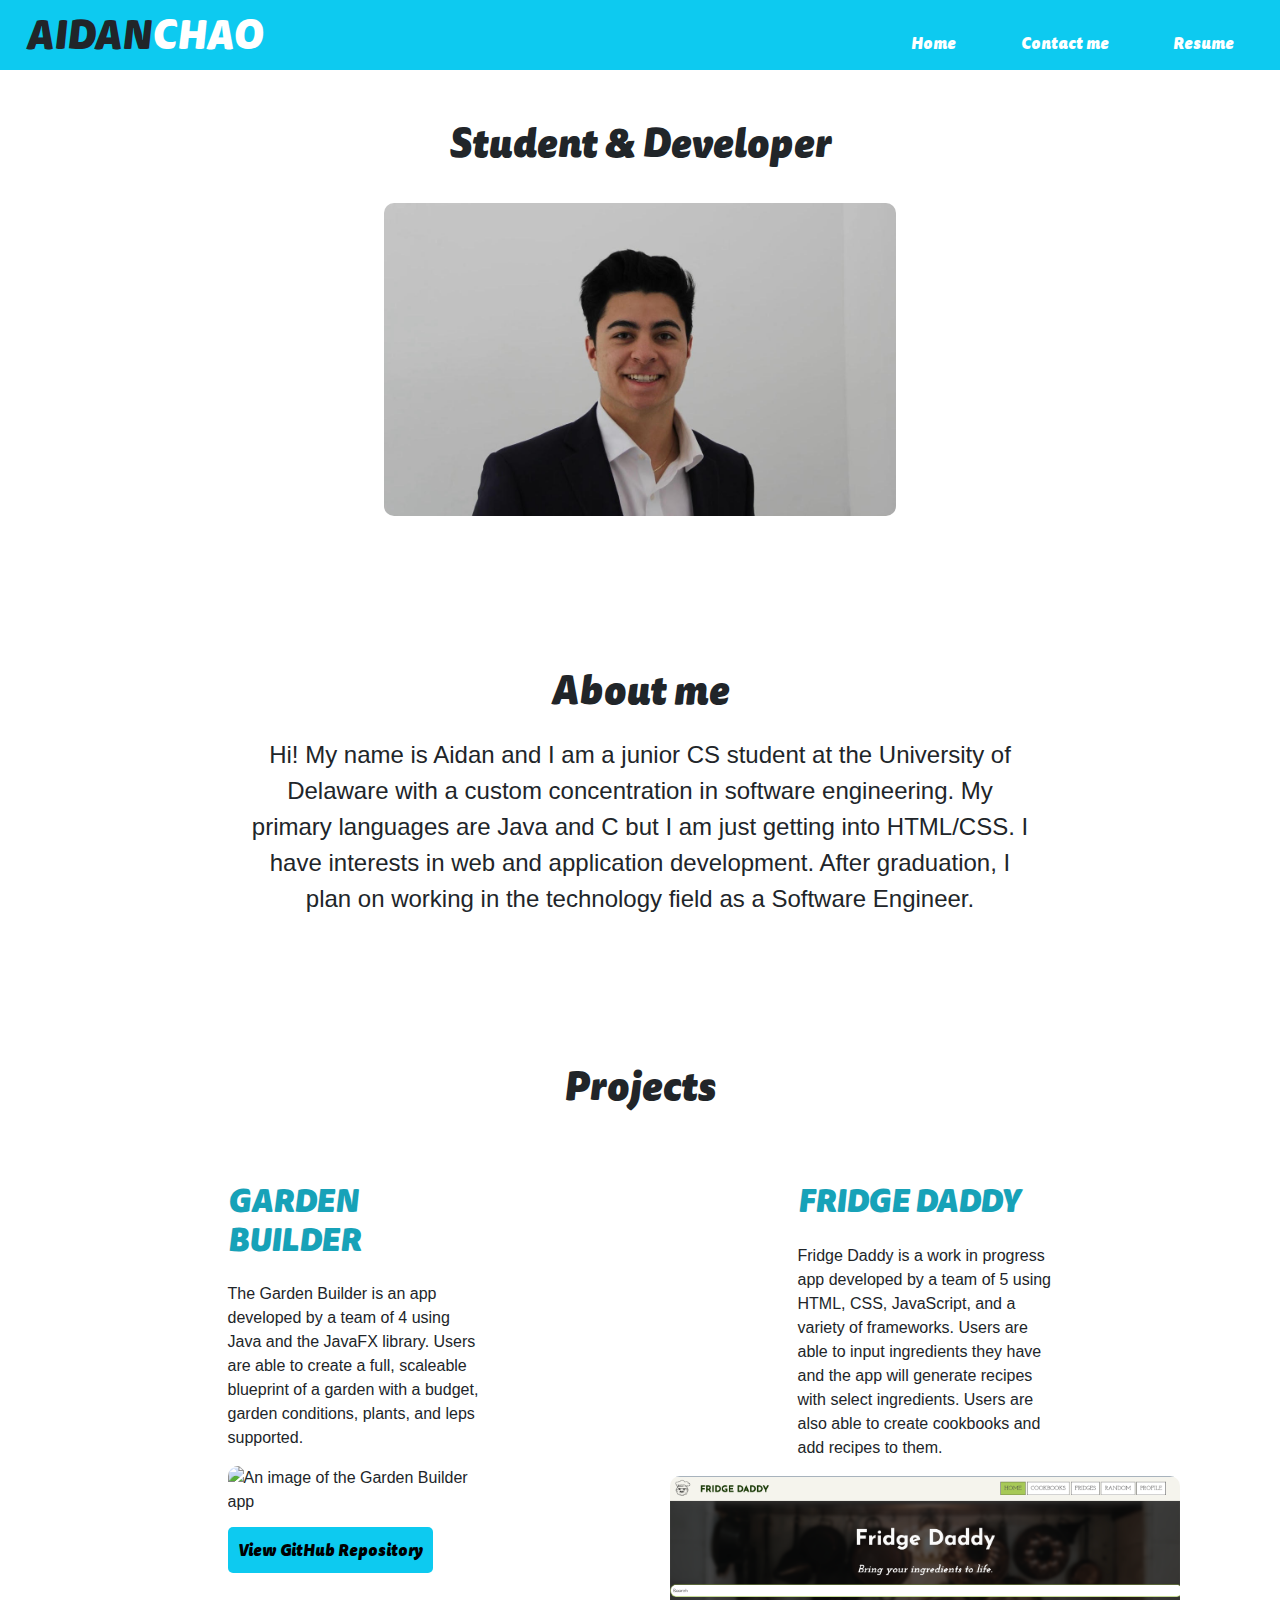
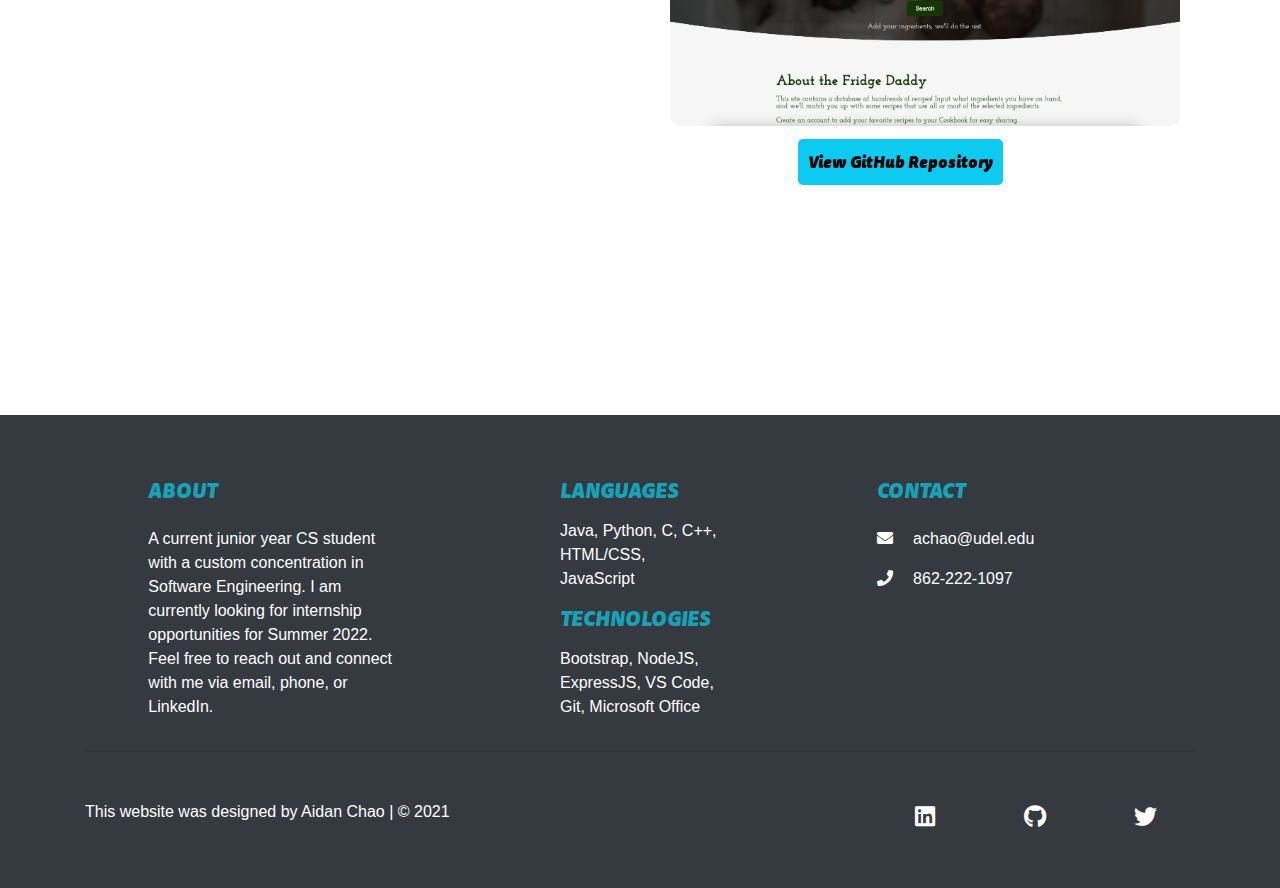
==== commit 4b6536af: "removed cisc474 requirements" ====
--- a/index.html
+++ b/index.html
@@ -42,7 +42,7 @@
                 <li><a href="index.html" class="navbar-button">Home</a></li>
                 <li><a href="contactMe.html" class="navbar-button">Contact me</a></li>
                 <li><a href="/files/Aidan-Chao-Resume.pdf" class="navbar-button">Resume</a></li>
-                <li class="dropdown show">
+                <!-- <li class="dropdown show">
                         <a class="dropdown-toggle navbar-button" href="#" role="button" id="dropdownMenuLink" data-toggle="dropdown" aria-haspopup="true" aria-expanded="false">
                           Class Links
                         </a>
@@ -51,7 +51,7 @@
                           <a class="dropdown-item" href="https://desdaile.github.io">Next Student</a>
                           <a class="dropdown-item" href="https://www.eecis.udel.edu/~mlm/teaching/Advanced-Web-Technologies/">Course Website</a>
                         </div>
-                </li>
+                </li> -->
             </ul>
         </nav>
     </div>
@@ -154,10 +154,10 @@
                 </div>
 
                 <div class="col-md-2 col-lg-2 col-xl-2 mx-auto mt-3">
-                    <h5 class="text-uppercase mb-4 font-weight-bold text-info" id="footer-name-languages">Languages</h5>
-                    <p>Java, Python, C, C++, HTML/CSS</p>
-                    <h5 class="text-uppercase mb-4 font-weight-bold text-info" id="footer-name-frameworks">Frameworks</h5>
-                    <p>Bootstrap</p>
+                    <h5 class="text-uppercase mb-3 font-weight-bold text-info" id="footer-name-languages">Languages</h5>
+                    <p>Java, Python, C, C++, HTML/CSS, JavaScript</p>
+                    <h5 class="text-uppercase mb-3 font-weight-bold text-info" id="footer-name-frameworks">Technologies</h5>
+                    <p>Bootstrap, NodeJS, ExpressJS, VS Code, Git, Microsoft Office</p>
                 </div>
 
                 <div class="col-md-4 col-lg-3 col-xl-3 mx-auto mt-3">
@@ -170,7 +170,7 @@
             <hr class="mb-4">
             <div class="row align-items-center">
                 <div class="col-md-7 col-lg-8">
-                    <p>This website was designed for CISC474 - Advanced Web Technologies</p>
+                    <p>This website was designed by Aidan Chao | © 2021</p>
                 </div>
                 <div class="col-md-5 col-lg-4">
                     <div class="text-center text-md-right">
